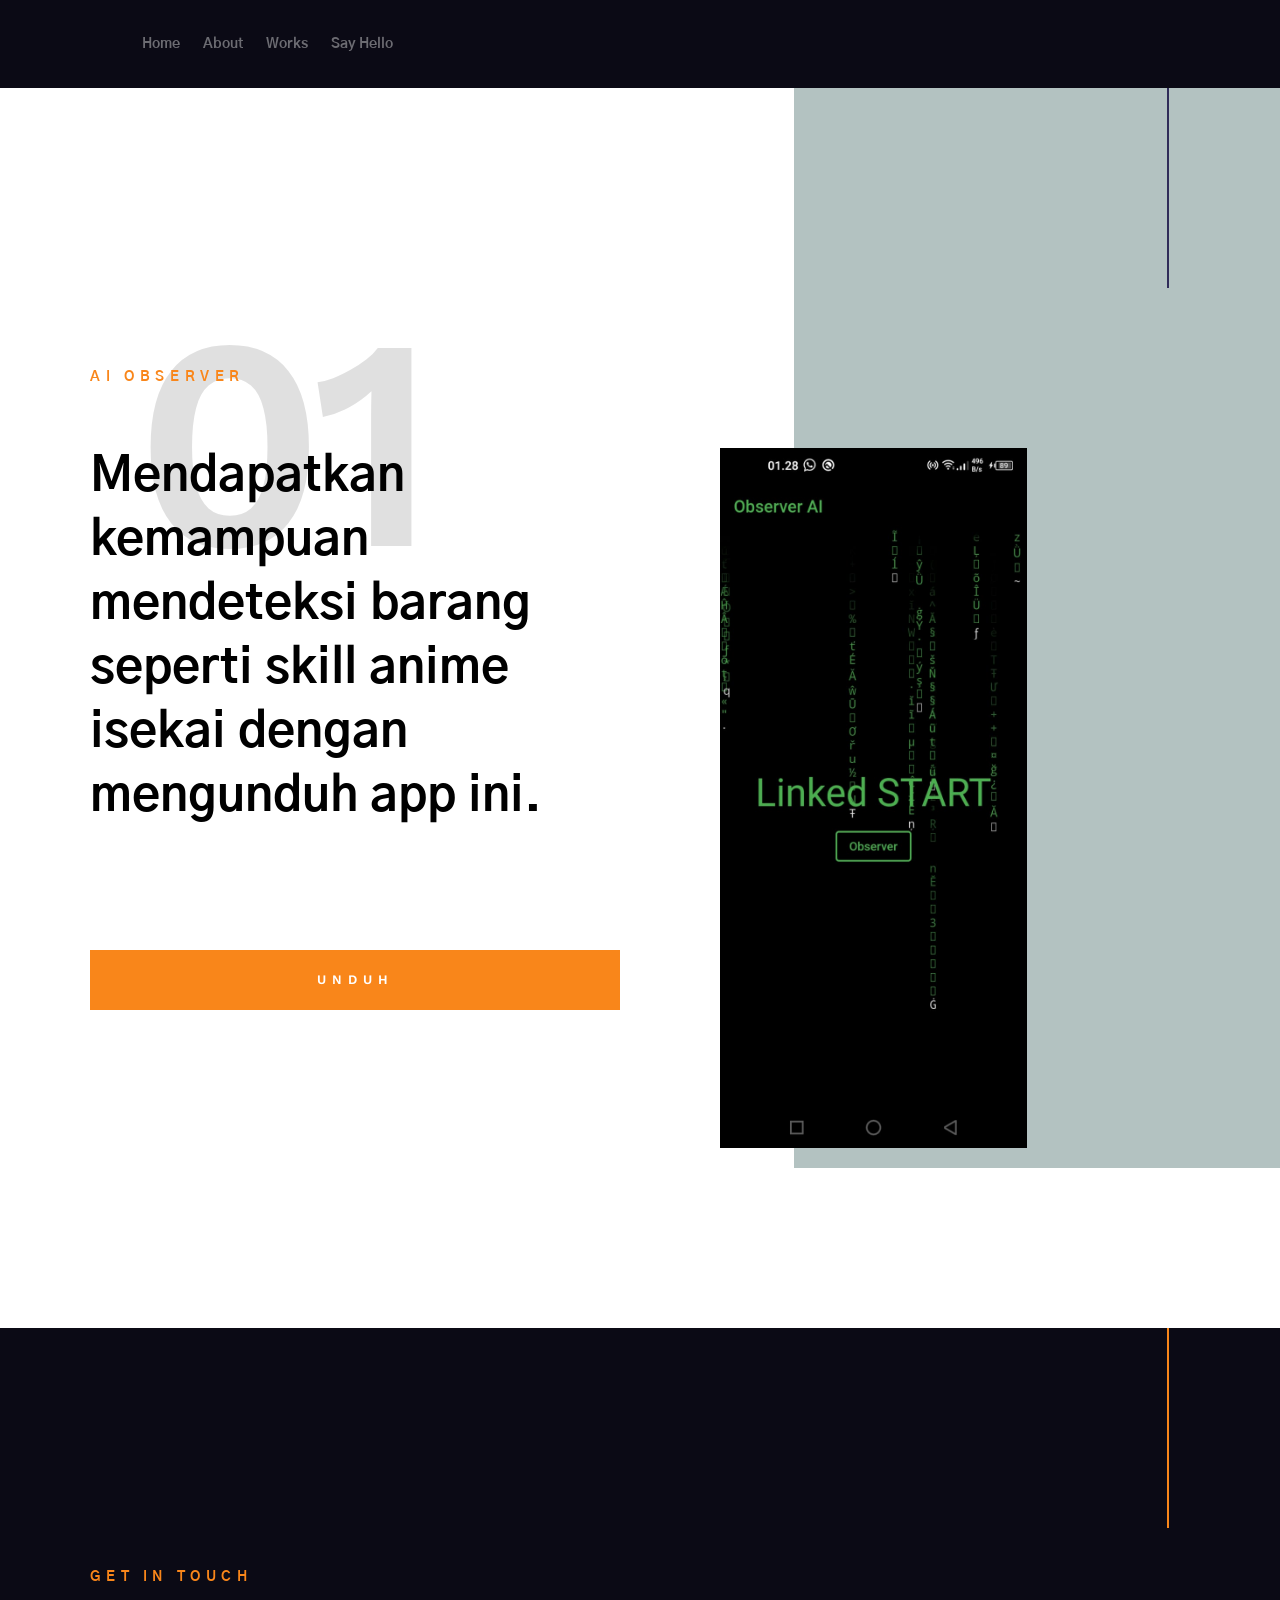
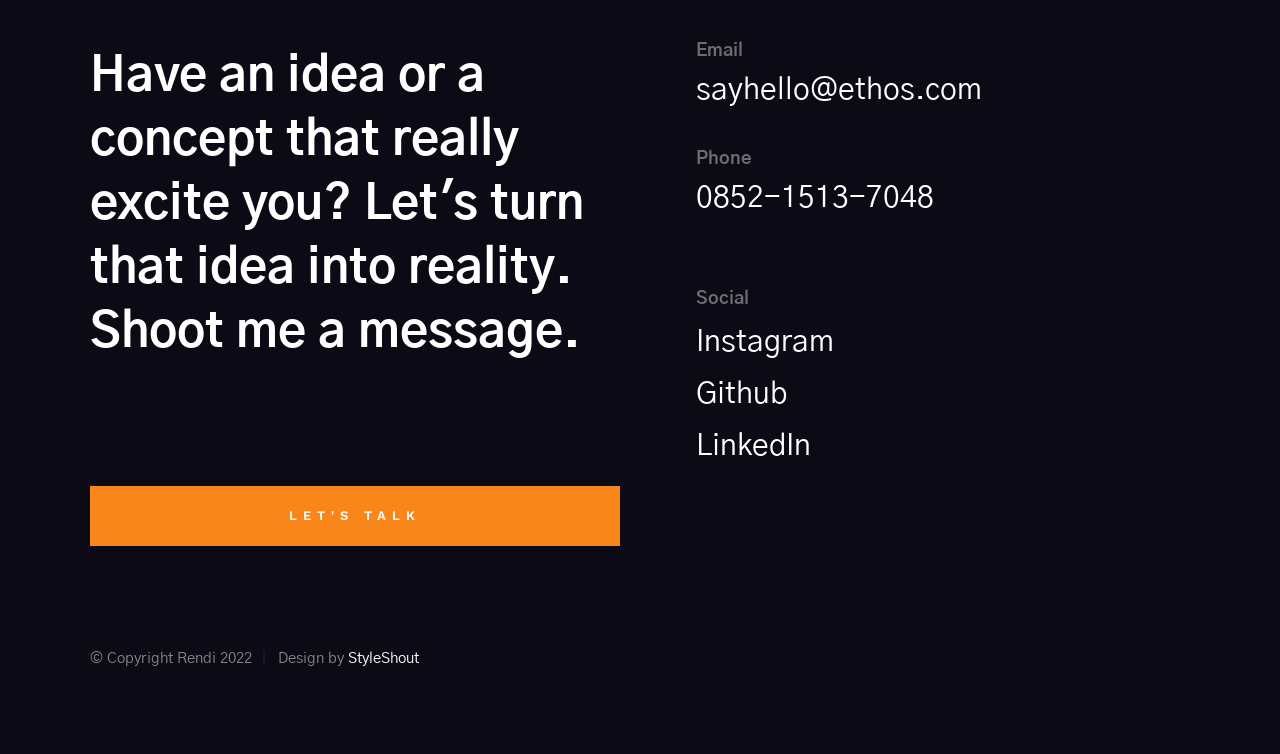
==== ai_apps.html @ f5fa5d3a "add observer AI" ====
<!DOCTYPE html>
<html class="no-js" lang="en">
  <head>
    <!--- basic page needs
    ================================================== -->
    <meta charset="utf-8" />
    <title>Portfolio Rendi</title>
    <meta name="description" content="" />
    <meta name="author" content="" />

    <!-- mobile specific metas
    ================================================== -->
    <meta name="viewport" content="width=device-width, initial-scale=1" />

    <!-- CSS
    ================================================== -->
    <link rel="stylesheet" href="css/base.css" />
    <link rel="stylesheet" href="css/main.css" />
    <link rel="stylesheet" href="css/vendor.css" />

    <!-- script
    ================================================== -->
    <script src="js/modernizr.js"></script>

    <!-- favicons
    ================================================== -->
    <link rel="apple-touch-icon" sizes="180x180" href="apple-touch-icon.png" />
    <link rel="icon" type="image/png" sizes="32x32" href="favicon-32x32.png" />
    <link rel="icon" type="image/png" sizes="16x16" href="favicon-16x16.png" />
    <link rel="manifest" href="site.webmanifest" />
  </head>

  <body id="top">
    <!-- preloader
    ================================================== -->
    <div id="preloader">
      <div id="loader" class="dots-fade">
        <div></div>
        <div></div>
        <div></div>
      </div>
    </div>

    <!-- header
    ================================================== -->
    <header class="sticky" style="opacity: 1; visibility: visible">
      <div class="header-content">
        <nav class="row header-nav-wrap">
          <ul class="header-nav">
            <li>
              <a
                class="smoothscroll"
                href="https://sniren210.github.io/index#hero"
                title="Intro"
                >Home</a
              >
            </li>
            <li>
              <a
                class="smoothscroll"
                href="https://sniren210.github.io/index#about"
                title="About"
                >About</a
              >
            </li>
            <li>
              <a
                class="smoothscroll"
                href="https://sniren210.github.io/index#portfolio"
                title="Works"
                >Works</a
              >
            </li>
            <li>
              <a href="mailto:sniren2002@gmail.com" title="Contact us"
                >Say Hello</a
              >
            </li>
          </ul>
        </nav>
        <!-- end header-nav-wrap -->
      </div>
      <!-- end header-content -->

      <a class="header-menu-toggle" href="#0"><span>Menu</span></a>
    </header>

    <!-- about
    ================================================== -->
    <section id="about" class="s-about target-section">
      <div class="s-about__section s-about__section--profile">
        <div class="right-vert-line"></div>

        <div class="row">
          <div class="column large-6 medium-8 tab-full">
            <div class="section-intro" data-num="01" data-aos="fade-up">
              <h3 class="subhead">AI Observer</h3>
              <h1 class="display-1">
                Mendapatkan kemampuan mendeteksi barang seperti skill anime
                isekai dengan mengunduh app ini.
              </h1>
            </div>

            <div class="profile-pic" data-aos="fade-up" style="display: block">
              <img src="images/portfolio/ai observer.jpg" alt="" />
            </div>

            <div class="footer-email-us">
              <a
                href="https://sniren210.github.io/AI Observer.apk"
                class="btn btn--primary h-full-width"
                >UNDUH</a
              >
            </div>
          </div>
        </div>
      </div>
      <!-- end s-about__section--profile -->
    </section>
    <!-- end s-about -->

    <!-- footer
    ================================================== -->
    <footer class="s-footer h-dark-bg">
      <div class="right-vert-line"></div>

      <div class="row s-footer__main">
        <div class="column large-6">
          <div class="section-intro" data-aos="fade-up">
            <h3 class="subhead">Get In Touch</h3>

            <h1 class="display-1">
              Have an idea or a concept that really excite you? Let's turn that
              idea into reality. Shoot me a message.
            </h1>
          </div>

          <div class="footer-email-us">
            <a
              href="mailto:sniren2002@gmail.com"
              class="btn btn--primary h-full-width"
              >Let's Talk</a
            >
          </div>
        </div>

        <div class="column large-5">
          <div class="footer-contacts">
            <div class="footer-contact-block" data-aos="fade-up">
              <h5 class="footer-contact-block__header">Email</h5>
              <p class="footer-contact-block__content">
                <a href="mailto:sniren2002@gmail.com">sayhello@ethos.com</a>
              </p>
            </div>
            <!-- end footer-contact-block -->
            <div class="footer-contact-block" data-aos="fade-up">
              <h5 class="footer-contact-block__header">Phone</h5>
              <p class="footer-contact-block__content">
                <a href="tel:0852-1513-7048">0852-1513-7048</a>
              </p>
            </div>
            <!-- end footer-contact-block -->
            <br />
            <div class="footer-contact-block" data-aos="fade-up">
              <h5 class="footer-contact-block__header">Social</h5>
              <ul class="footer-contact-block__list">
                <li>
                  <a href="https://www.instagram.com/r3ndks/">Instagram</a>
                </li>
                <li><a href="https://github.com/sniren210">Github</a></li>
                <li>
                  <a
                    href="https://www.linkedin.com/in/rendi-dwi-kurniasandi-9442571b6/"
                    >LinkedIn</a
                  >
                </li>
              </ul>
            </div>
            <!-- end footer-contact-block -->
          </div>
        </div>
      </div>
      <!-- end s-footer__main -->

      <div class="row s-footer__bottom">
        <div class="column large-full ss-copyright">
          <span>© Copyright Rendi 2022</span>
          <span
            >Design by
            <a href="https://www.styleshout.com/">StyleShout</a></span
          >
        </div>
        <!-- end ss-copyright -->

        <div class="ss-go-top">
          <a class="smoothscroll" title="Back to Top" href="#top">
            <svg
              xmlns="http://www.w3.org/2000/svg"
              width="24"
              height="24"
              viewBox="0 0 24 24"
            >
              <path d="M12 0l8 9h-6v15h-4v-15h-6z" />
            </svg>
          </a>
        </div>
        <!-- end ss-go-top -->
      </div>
      <!-- end s-footer__bottom -->
    </footer>
    <!-- end s-footer -->

    <!-- photoswipe background
    ================================================== -->
    <div aria-hidden="true" class="pswp" role="dialog" tabindex="-1">
      <div class="pswp__bg"></div>
      <div class="pswp__scroll-wrap">
        <div class="pswp__container">
          <div class="pswp__item"></div>
          <div class="pswp__item"></div>
          <div class="pswp__item"></div>
        </div>

        <div class="pswp__ui pswp__ui--hidden">
          <div class="pswp__top-bar">
            <div class="pswp__counter"></div>
            <button
              class="pswp__button pswp__button--close"
              title="Close (Esc)"
            ></button>
            <button
              class="pswp__button pswp__button--share"
              title="Share"
            ></button>
            <button
              class="pswp__button pswp__button--fs"
              title="Toggle fullscreen"
            ></button>
            <button
              class="pswp__button pswp__button--zoom"
              title="Zoom in/out"
            ></button>
            <div class="pswp__preloader">
              <div class="pswp__preloader__icn">
                <div class="pswp__preloader__cut">
                  <div class="pswp__preloader__donut"></div>
                </div>
              </div>
            </div>
          </div>
          <div
            class="pswp__share-modal pswp__share-modal--hidden pswp__single-tap"
          >
            <div class="pswp__share-tooltip"></div>
          </div>
          <button
            class="pswp__button pswp__button--arrow--left"
            title="Previous (arrow left)"
          ></button>
          <button
            class="pswp__button pswp__button--arrow--right"
            title="Next (arrow right)"
          ></button>
          <div class="pswp__caption">
            <div class="pswp__caption__center"></div>
          </div>
        </div>
      </div>
    </div>
    <!-- end photoSwipe background -->

    <!-- Java Script
    ================================================== -->
    <script src="js/jquery-3.2.1.min.js"></script>
    <script src="js/plugins.js"></script>
    <script src="js/main.js"></script>
  </body>
</html>
---- css/base.css ----
/* =================================================================== 
 *  Ethos Base Stylesheet
 *  Ver. 1.0.0
 *  11-05-2019
 *  ------------------------------------------------------------------
 *
 *  TOC:
 *	# imports
 *	# normalize
 *	# basic/base setup styles
 *	# grid v2.1.2
 *	# block grids
 *	# MISC
 *
 * =================================================================== */



/* ===================================================================
 * # imports 
 *
 * ------------------------------------------------------------------- */
@import url("https://fonts.googleapis.com/css?family=Gothic+A1:300,300i,400,400i,500,500i,600,600i,700,700i|Martel:300,300i,400,400i,700,700i,900,900i|Work+Sans:600,700&display=swap");



/* ==========================================================================
 * # normalize
 * normalize.css v8.0.1 | MIT License |
 * github.com/necolas/normalize.css
 *
 * -------------------------------------------------------------------------- */

/* ------------------------------------------------------------------- 
 * ## document
 * ------------------------------------------------------------------- */

/* 1. Correct the line height in all browsers.
 * 2. Prevent adjustments of font size after orientation changes in iOS.*/
html {
	line-height: 1.15;  /* 1 */
	-webkit-text-size-adjust: 100%;  /* 2 */
}

/* ------------------------------------------------------------------- 
 * ## sections
 * ------------------------------------------------------------------- */

/* Remove the margin in all browsers. */
body {
	margin: 0;
}

/* Render the `main` element consistently in IE. */
main {
	display: block;
}

/* Correct the font size and margin on `h1` elements within `section` and
 * `article` contexts in Chrome, Firefox, and Safari. */
h1 {
	font-size: 2em;
	margin: 0.67em 0;
}

/* ------------------------------------------------------------------- 
 * ## grouping
 * ------------------------------------------------------------------- */

/* 1. Add the correct box sizing in Firefox.
 * 2. Show the overflow in Edge and IE. */
hr {
	-webkit-box-sizing: content-box;
	box-sizing: content-box;  /* 1 */
	height: 0;  /* 1 */
	overflow: visible;  /* 2 */
}

/* 1. Correct the inheritance and scaling of font size in all browsers.
 * 2. Correct the odd `em` font sizing in all browsers. */
pre {
	font-family: monospace, monospace;  /* 1 */
	font-size: 1em;  /* 2 */
}

/* ------------------------------------------------------------------- 
 * ## text-level semantics
 * ------------------------------------------------------------------- */

/* Remove the gray background on active links in IE 10. */
a {
	background-color: transparent;
}

/* 1. Remove the bottom border in Chrome 57-
 * 2. Add the correct text decoration in Chrome, Edge, IE, Opera, and Safari. */
abbr[title] {
	border-bottom: none;  /* 1 */
	text-decoration: underline;  /* 2 */
	-webkit-text-decoration: underline dotted;
	text-decoration: underline dotted;  /* 2 */
}

/* Add the correct font weight in Chrome, Edge, and Safari. */
b,
strong {
	font-weight: bolder;
}

/* 1. Correct the inheritance and scaling of font size in all browsers.
 * 2. Correct the odd `em` font sizing in all browsers. */
code,
kbd,
samp {
	font-family: monospace, monospace;  /* 1 */
	font-size: 1em;  /* 2 */
}

/* Add the correct font size in all browsers. */
small {
	font-size: 80%;
}

/* Prevent `sub` and `sup` elements from affecting the line height in
 * all browsers. */
sub,
sup {
	font-size: 75%;
	line-height: 0;
	position: relative;
	vertical-align: baseline;
}

sub {
	bottom: -0.25em;
}

sup {
	top: -0.5em;
}

/* ------------------------------------------------------------------- 
 * ## embedded content
 * ------------------------------------------------------------------- */

/* Remove the border on images inside links in IE 10. */
img {
	border-style: none;
}

/* ------------------------------------------------------------------- 
 * ## forms
 * ------------------------------------------------------------------- */

/* 1. Change the font styles in all browsers.
 * 2. Remove the margin in Firefox and Safari. */
button,
input,
optgroup,
select,
textarea {
	font-family: inherit;  /* 1 */
	font-size: 100%;  /* 1 */
	line-height: 1.15;  /* 1 */
	margin: 0;  /* 2 */
}

/* Show the overflow in IE.
 * 1. Show the overflow in Edge. */
button,
input {

	/* 1 */
	overflow: visible;
}

/* Remove the inheritance of text transform in Edge, Firefox, and IE.
 * 1. Remove the inheritance of text transform in Firefox. */
button,
select {

	/* 1 */
	text-transform: none;
}

/* Correct the inability to style clickable types in iOS and Safari. */
button,
[type="button"],
[type="reset"],
[type="submit"] {
	-webkit-appearance: button;
}

/* Remove the inner border and padding in Firefox. */
button::-moz-focus-inner,
[type="button"]::-moz-focus-inner,
[type="reset"]::-moz-focus-inner,
[type="submit"]::-moz-focus-inner {
	border-style: none;
	padding: 0;
}

/* Restore the focus styles unset by the previous rule. */
button:-moz-focusring,
[type="button"]:-moz-focusring,
[type="reset"]:-moz-focusring,
[type="submit"]:-moz-focusring {
	outline: 1px dotted ButtonText;
}

/* Correct the padding in Firefox. */
fieldset {
	padding: 0.35em 0.75em 0.625em;
}

/* 1. Correct the text wrapping in Edge and IE.
 * 2. Correct the color inheritance from `fieldset` elements in IE.
 * 3. Remove the padding so developers are not caught out when they zero out
 *    `fieldset` elements in all browsers. */
legend {
	-webkit-box-sizing: border-box;
	box-sizing: border-box;  /* 1 */
	color: inherit;  /* 2 */
	display: table;  /* 1 */
	max-width: 100%;  /* 1 */
	padding: 0;  /* 3 */
	white-space: normal;  /* 1 */
}

/* Add the correct vertical alignment in Chrome, Firefox, and Opera. */
progress {
	vertical-align: baseline;
}

/* Remove the default vertical scrollbar in IE 10+. */
textarea {
	overflow: auto;
}

/* 1. Add the correct box sizing in IE 10.
 * 2. Remove the padding in IE 10. */
[type="checkbox"],
[type="radio"] {
	-webkit-box-sizing: border-box;
	box-sizing: border-box;  /* 1 */
	padding: 0;  /* 2 */
}

/* Correct the cursor style of increment and decrement buttons in Chrome. */
[type="number"]::-webkit-inner-spin-button,
[type="number"]::-webkit-outer-spin-button {
	height: auto;
}

/* 1. Correct the odd appearance in Chrome and Safari.
 * 2. Correct the outline style in Safari. */
[type="search"] {
	-webkit-appearance: textfield;  /* 1 */
	outline-offset: -2px;  /* 2 */
}

/* Remove the inner padding in Chrome and Safari on macOS. */
[type="search"]::-webkit-search-decoration {
	-webkit-appearance: none;
}

/* 1. Correct the inability to style clickable types in iOS and Safari.
 * 2. Change font properties to `inherit` in Safari. */
::-webkit-file-upload-button {
	-webkit-appearance: button;  /* 1 */
	font: inherit;  /* 2 */
}

/* ------------------------------------------------------------------- 
 * ## interactive
 * ------------------------------------------------------------------- */

/* Add the correct display in Edge, IE 10+, and Firefox. */
details {
	display: block;
}

/* Add the correct display in all browsers. */
summary {
	display: list-item;
}

/* ------------------------------------------------------------------- 
 * ## misc
 * ------------------------------------------------------------------- */

/* Add the correct display in IE 10+. */
template {
	display: none;
}

/* Add the correct display in IE 10. */
[hidden] {
	display: none;
}



/* ===================================================================
 * # basic/base setup styles
 *
 * ------------------------------------------------------------------- */
html {
	font-size: 62.5%;
	-webkit-box-sizing: border-box;
	box-sizing: border-box;
}

*,
*::before,
*::after {
	-webkit-box-sizing: inherit;
	box-sizing: inherit;
}

body {
	font-weight: normal;
	line-height: 1;
	word-wrap: break-word;
	-moz-font-smoothing: grayscale;
	-moz-osx-font-smoothing: grayscale;
	-webkit-font-smoothing: antialiased;
	-webkit-overflow-scrolling: touch;
	-webkit-text-size-adjust: none;
}

/* ------------------------------------------------------------------- 
 * ## Media
 * ------------------------------------------------------------------- */
svg,
img,
video
embed,
iframe,
object {
	max-width: 100%;
	height: auto;
}

/* ------------------------------------------------------------------- 
 * ## Typography resets 
 * ------------------------------------------------------------------- */
div, dl, dt, dd, ul, ol, li, h1, h2, h3, h4, h5, h6, pre, form, p, blockquote, th, td {
	margin: 0;
	padding: 0;
}

p {
	font-size: inherit;
	text-rendering: optimizeLegibility;
}

em,
i {
	font-style: italic;
	line-height: inherit;
}

strong,
b {
	font-weight: bold;
	line-height: inherit;
}

small {
	font-size: 60%;
	line-height: inherit;
}

ol,
ul {
	list-style: none;
}

li {
	display: block;
}

/* ------------------------------------------------------------------- 
 * ## links
 * ------------------------------------------------------------------- */
a {
	text-decoration: none;
	line-height: inherit;
}

a img {
	border: none;
}

/* ------------------------------------------------------------------- 
 * ## inputs
 * ------------------------------------------------------------------- */
fieldset {
	margin: 0;
	padding: 0;
}

input[type="email"],
input[type="number"],
input[type="search"],
input[type="text"],
input[type="tel"],
input[type="url"],
input[type="password"],
textarea {
	-webkit-appearance: none;
	-moz-appearance: none;
	appearance: none;
}



/* ===================================================================
 * # grid v2.1.2
 *
 *   -----------------------------------------------------------------
 * - Grid breakpoints are based on MAXIMUM WIDTH media queries, 
 *   meaning they apply to that one breakpoint and ALL THOSE BELOW IT.
 * - Grid columns without a specified width will automatically layout 
 *   as equal width columns.
 * ------------------------------------------------------------------- */

/* rows
 * ------------------------------------- */
.row {
	width: 89%;
	max-width: 1200px;
	margin: 0 auto;
	display: -ms-flexbox;
	display: -webkit-box;
	display: flex;
	-ms-flex-flow: row wrap;
	-webkit-box-orient: horizontal;
	-webkit-box-direction: normal;
	flex-flow: row wrap;
}

.row .row {
	width: auto;
	max-width: none;
	margin-left: -20px;
	margin-right: -20px;
}

/* columns
 * -------------------------------------- */
.column {
	-ms-flex: 1 1 0%;
	-webkit-box-flex: 1;
	flex: 1 1 0%;
	padding: 0 20px;
}

.collapse > .column,
.column.collapse {
	padding: 0;
}

/* flex row containers utility classes
 * ----------------------------------------- */
.row.row-wrap {
	-ms-flex-wrap: wrap;
	flex-wrap: wrap;
}

.row.row-nowrap {
	-ms-flex-wrap: none;
	flex-wrap: nowrap;
}

.row.row-y-top {
	-ms-flex-align: start;
	-webkit-box-align: start;
	align-items: flex-start;
}

.row.row-y-bottom {
	-ms-flex-align: end;
	-webkit-box-align: end;
	align-items: flex-end;
}

.row.row-y-center {
	-ms-flex-align: center;
	-webkit-box-align: center;
	align-items: center;
}

.row.row-stretch {
	-ms-flex-align: stretch;
	-webkit-box-align: stretch;
	align-items: stretch;
}

.row.row-baseline {
	-ms-flex-align: baseline;
	-webkit-box-align: baseline;
	align-items: baseline;
}

.row.row-x-left {
	-ms-flex-pack: start;
	-webkit-box-pack: start;
	justify-content: flex-start;
}

.row.row-x-right {
	-ms-flex-pack: end;
	-webkit-box-pack: end;
	justify-content: flex-end;
}

.row.row-x-center {
	-ms-flex-pack: center;
	-webkit-box-pack: center;
	justify-content: center;
}

/* flex item utility alignment classes
 * ----------------------------------------- */
.align-center {
	margin: auto;
	-webkit-align-self: center;
	-ms-flex-item-align: center;
	-ms-grid-row-align: center;
	align-self: center;
}

.align-left {
	margin-right: auto;
	-webkit-align-self: center;
	-ms-flex-item-align: center;
	-ms-grid-row-align: center;
	align-self: center;
}

.align-right {
	margin-left: auto;
	-webkit-align-self: center;
	-ms-flex-item-align: center;
	-ms-grid-row-align: center;
	align-self: center;
}

.align-x-center {
	margin-right: auto;
	margin-left: auto;
}

.align-x-left {
	margin-right: auto;
}

.align-x-right {
	margin-left: auto;
}

.align-y-center {
	-webkit-align-self: center;
	-ms-flex-item-align: center;
	-ms-grid-row-align: center;
	align-self: center;
}

.align-y-top {
	-webkit-align-self: flex-start;
	-ms-flex-item-align: start;
	align-self: flex-start;
}

.align-y-bottom {
	-webkit-align-self: flex-end;
	-ms-flex-item-align: end;
	align-self: flex-end;
}

/* large screen column widths 
 * -------------------------------------- */
.large-1 {
	-ms-flex: 0 0 8.33333%;
	-webkit-box-flex: 0;
	flex: 0 0 8.33333%;
	max-width: 8.33333%;
}

.large-2 {
	-ms-flex: 0 0 16.66667%;
	-webkit-box-flex: 0;
	flex: 0 0 16.66667%;
	max-width: 16.66667%;
}

.large-3 {
	-ms-flex: 0 0 25%;
	-webkit-box-flex: 0;
	flex: 0 0 25%;
	max-width: 25%;
}

.large-4 {
	-ms-flex: 0 0 33.33333%;
	-webkit-box-flex: 0;
	flex: 0 0 33.33333%;
	max-width: 33.33333%;
}

.large-5 {
	-ms-flex: 0 0 41.66667%;
	-webkit-box-flex: 0;
	flex: 0 0 41.66667%;
	max-width: 41.66667%;
}

.large-6,
.large-half {
	-ms-flex: 0 0 50%;
	-webkit-box-flex: 0;
	flex: 0 0 50%;
	max-width: 50%;
}

.large-7 {
	-ms-flex: 0 0 58.33333%;
	-webkit-box-flex: 0;
	flex: 0 0 58.33333%;
	max-width: 58.33333%;
}

.large-8 {
	-ms-flex: 0 0 66.66667%;
	-webkit-box-flex: 0;
	flex: 0 0 66.66667%;
	max-width: 66.66667%;
}

.large-9 {
	-ms-flex: 0 0 75%;
	-webkit-box-flex: 0;
	flex: 0 0 75%;
	max-width: 75%;
}

.large-10 {
	-ms-flex: 0 0 83.33333%;
	-webkit-box-flex: 0;
	flex: 0 0 83.33333%;
	max-width: 83.33333%;
}

.large-11 {
	-ms-flex: 0 0 91.66667%;
	-webkit-box-flex: 0;
	flex: 0 0 91.66667%;
	max-width: 91.66667%;
}

.large-12,
.large-full {
	-ms-flex: 0 0 100%;
	-webkit-box-flex: 0;
	flex: 0 0 100%;
	max-width: 100%;
}

/* ------------------------------------------------------------------- 
 * ## medium screen devices
 * ------------------------------------------------------------------- */
@media screen and (max-width:1200px) {
	.row .row {
		margin-left: -16px;
		margin-right: -16px;
	}

	.column {
		padding: 0 16px;
	}

	.medium-1 {
		-ms-flex: 0 0 8.33333%;
		-webkit-box-flex: 0;
		flex: 0 0 8.33333%;
		max-width: 8.33333%;
	}

	.medium-2 {
		-ms-flex: 0 0 16.66667%;
		-webkit-box-flex: 0;
		flex: 0 0 16.66667%;
		max-width: 16.66667%;
	}

	.medium-3 {
		-ms-flex: 0 0 25%;
		-webkit-box-flex: 0;
		flex: 0 0 25%;
		max-width: 25%;
	}

	.medium-4 {
		-ms-flex: 0 0 33.33333%;
		-webkit-box-flex: 0;
		flex: 0 0 33.33333%;
		max-width: 33.33333%;
	}

	.medium-5 {
		-ms-flex: 0 0 41.66667%;
		-webkit-box-flex: 0;
		flex: 0 0 41.66667%;
		max-width: 41.66667%;
	}

	.medium-6,
	.medium-half {
		-ms-flex: 0 0 50%;
		-webkit-box-flex: 0;
		flex: 0 0 50%;
		max-width: 50%;
	}

	.medium-7 {
		-ms-flex: 0 0 58.33333%;
		-webkit-box-flex: 0;
		flex: 0 0 58.33333%;
		max-width: 58.33333%;
	}

	.medium-8 {
		-ms-flex: 0 0 66.66667%;
		-webkit-box-flex: 0;
		flex: 0 0 66.66667%;
		max-width: 66.66667%;
	}

	.medium-9 {
		-ms-flex: 0 0 75%;
		-webkit-box-flex: 0;
		flex: 0 0 75%;
		max-width: 75%;
	}

	.medium-10 {
		-ms-flex: 0 0 83.33333%;
		-webkit-box-flex: 0;
		flex: 0 0 83.33333%;
		max-width: 83.33333%;
	}

	.medium-11 {
		-ms-flex: 0 0 91.66667%;
		-webkit-box-flex: 0;
		flex: 0 0 91.66667%;
		max-width: 91.66667%;
	}

	.medium-12,
	.medium-full {
		-ms-flex: 0 0 100%;
		-webkit-box-flex: 0;
		flex: 0 0 100%;
		max-width: 100%;
	}

}

/* ------------------------------------------------------------------- 
 * ## tablets
 * ------------------------------------------------------------------- */
@media screen and (max-width:800px) {
	.tab-1 {
		-ms-flex: 0 0 8.33333%;
		-webkit-box-flex: 0;
		flex: 0 0 8.33333%;
		max-width: 8.33333%;
	}

	.tab-2 {
		-ms-flex: 0 0 16.66667%;
		-webkit-box-flex: 0;
		flex: 0 0 16.66667%;
		max-width: 16.66667%;
	}

	.tab-3 {
		-ms-flex: 0 0 25%;
		-webkit-box-flex: 0;
		flex: 0 0 25%;
		max-width: 25%;
	}

	.tab-4 {
		-ms-flex: 0 0 33.33333%;
		-webkit-box-flex: 0;
		flex: 0 0 33.33333%;
		max-width: 33.33333%;
	}

	.tab-5 {
		-ms-flex: 0 0 41.66667%;
		-webkit-box-flex: 0;
		flex: 0 0 41.66667%;
		max-width: 41.66667%;
	}

	.tab-6,
	.tab-half {
		-ms-flex: 0 0 50%;
		-webkit-box-flex: 0;
		flex: 0 0 50%;
		max-width: 50%;
	}

	.tab-7 {
		-ms-flex: 0 0 58.33333%;
		-webkit-box-flex: 0;
		flex: 0 0 58.33333%;
		max-width: 58.33333%;
	}

	.tab-8 {
		-ms-flex: 0 0 66.66667%;
		-webkit-box-flex: 0;
		flex: 0 0 66.66667%;
		max-width: 66.66667%;
	}

	.tab-9 {
		-ms-flex: 0 0 75%;
		-webkit-box-flex: 0;
		flex: 0 0 75%;
		max-width: 75%;
	}

	.tab-10 {
		-ms-flex: 0 0 83.33333%;
		-webkit-box-flex: 0;
		flex: 0 0 83.33333%;
		max-width: 83.33333%;
	}

	.tab-11 {
		-ms-flex: 0 0 91.66667%;
		-webkit-box-flex: 0;
		flex: 0 0 91.66667%;
		max-width: 91.66667%;
	}

	.tab-12,
	.tab-full {
		-ms-flex: 0 0 100%;
		-webkit-box-flex: 0;
		flex: 0 0 100%;
		max-width: 100%;
	}

	.hide-on-tablet {
		display: none;
	}

}

/* ------------------------------------------------------------------- 
 * ## mobile devices 
 * ------------------------------------------------------------------- */
@media screen and (max-width:600px) {
	.row {
		width: 100%;
		padding-left: 24px;
		padding-right: 24px;
	}

	.row .row {
		margin-left: -10px;
		margin-right: -10px;
		padding-left: 0;
		padding-right: 0;
	}

	.column {
		padding: 0 10px;
	}

	.mob-1 {
		-ms-flex: 0 0 8.33333%;
		-webkit-box-flex: 0;
		flex: 0 0 8.33333%;
		max-width: 8.33333%;
	}

	.mob-2 {
		-ms-flex: 0 0 16.66667%;
		-webkit-box-flex: 0;
		flex: 0 0 16.66667%;
		max-width: 16.66667%;
	}

	.mob-3 {
		-ms-flex: 0 0 25%;
		-webkit-box-flex: 0;
		flex: 0 0 25%;
		max-width: 25%;
	}

	.mob-4 {
		-ms-flex: 0 0 33.33333%;
		-webkit-box-flex: 0;
		flex: 0 0 33.33333%;
		max-width: 33.33333%;
	}

	.mob-5 {
		-ms-flex: 0 0 41.66667%;
		-webkit-box-flex: 0;
		flex: 0 0 41.66667%;
		max-width: 41.66667%;
	}

	.mob-6,
	.mob-half {
		-ms-flex: 0 0 50%;
		-webkit-box-flex: 0;
		flex: 0 0 50%;
		max-width: 50%;
	}

	.mob-7 {
		-ms-flex: 0 0 58.33333%;
		-webkit-box-flex: 0;
		flex: 0 0 58.33333%;
		max-width: 58.33333%;
	}

	.mob-8 {
		-ms-flex: 0 0 66.66667%;
		-webkit-box-flex: 0;
		flex: 0 0 66.66667%;
		max-width: 66.66667%;
	}

	.mob-9 {
		-ms-flex: 0 0 75%;
		-webkit-box-flex: 0;
		flex: 0 0 75%;
		max-width: 75%;
	}

	.mob-10 {
		-ms-flex: 0 0 83.33333%;
		-webkit-box-flex: 0;
		flex: 0 0 83.33333%;
		max-width: 83.33333%;
	}

	.mob-11 {
		-ms-flex: 0 0 91.66667%;
		-webkit-box-flex: 0;
		flex: 0 0 91.66667%;
		max-width: 91.66667%;
	}

	.mob-12,
	.mob-full {
		-ms-flex: 0 0 100%;
		-webkit-box-flex: 0;
		flex: 0 0 100%;
		max-width: 100%;
	}

	.hide-on-mobile {
		display: none;
	}

}

/* ------------------------------------------------------------------- 
 * ## small mobile devices <= 400px
 * ------------------------------------------------------------------- */
@media screen and (max-width:400px) {
	.row {
		padding-left: 22px;
		padding-right: 22px;
	}

	.row .row {
		margin-left: 0;
		margin-right: 0;
	}

	.column {
		-ms-flex: 0 0 100%;
		-webkit-box-flex: 0;
		flex: 0 0 100%;
		max-width: 100%;
		width: 100%;
		margin-left: 0;
		margin-right: 0;
		padding: 0;
	}

}



/* ===================================================================
 * # block grids
 *
 * -------------------------------------------------------------------
 * Equally-sized columns define at parent/row level.
 * ------------------------------------------------------------------- */
.block-large-1-8 > .column {
	-ms-flex: 0 0 12.5%;
	-webkit-box-flex: 0;
	flex: 0 0 12.5%;
	max-width: 12.5%;
}

.block-large-1-6 > .column {
	-ms-flex: 0 0 16.66667%;
	-webkit-box-flex: 0;
	flex: 0 0 16.66667%;
	max-width: 16.66667%;
}

.block-large-1-5 > .column {
	-ms-flex: 0 0 20%;
	-webkit-box-flex: 0;
	flex: 0 0 20%;
	max-width: 20%;
}

.block-large-1-4 > .column {
	-ms-flex: 0 0 25%;
	-webkit-box-flex: 0;
	flex: 0 0 25%;
	max-width: 25%;
}

.block-large-1-3 > .column {
	-ms-flex: 0 0 33.33333%;
	-webkit-box-flex: 0;
	flex: 0 0 33.33333%;
	max-width: 33.33333%;
}

.block-large-1-2 > .column {
	-ms-flex: 0 0 50%;
	-webkit-box-flex: 0;
	flex: 0 0 50%;
	max-width: 50%;
}

.block-large-full > .column {
	-ms-flex: 0 0 100%;
	-webkit-box-flex: 0;
	flex: 0 0 100%;
	max-width: 100%;
}

/* ------------------------------------------------------------------- 
 * ## block grids - medium screen devices
 * ------------------------------------------------------------------- */
@media screen and (max-width:1200px) {
	.block-medium-1-8 > .column {
		-ms-flex: 0 0 12.5%;
		-webkit-box-flex: 0;
		flex: 0 0 12.5%;
		max-width: 12.5%;
	}

	.block-medium-1-6 > .column {
		-ms-flex: 0 0 16.66667%;
		-webkit-box-flex: 0;
		flex: 0 0 16.66667%;
		max-width: 16.66667%;
	}

	.block-medium-1-5 > .column {
		-ms-flex: 0 0 20%;
		-webkit-box-flex: 0;
		flex: 0 0 20%;
		max-width: 20%;
	}

	.block-medium-1-4 > .column {
		-ms-flex: 0 0 25%;
		-webkit-box-flex: 0;
		flex: 0 0 25%;
		max-width: 25%;
	}

	.block-medium-1-3 > .column {
		-ms-flex: 0 0 33.33333%;
		-webkit-box-flex: 0;
		flex: 0 0 33.33333%;
		max-width: 33.33333%;
	}

	.block-medium-1-2 > .column {
		-ms-flex: 0 0 50%;
		-webkit-box-flex: 0;
		flex: 0 0 50%;
		max-width: 50%;
	}

	.block-medium-full > .column {
		-ms-flex: 0 0 100%;
		-webkit-box-flex: 0;
		flex: 0 0 100%;
		max-width: 100%;
	}

}

/* ------------------------------------------------------------------- 
 * ## block grids - tablets
 * ------------------------------------------------------------------- */
@media screen and (max-width:800px) {
	.block-tab-1-8 > .column {
		-ms-flex: 0 0 12.5%;
		-webkit-box-flex: 0;
		flex: 0 0 12.5%;
		max-width: 12.5%;
	}

	.block-tab-1-6 > .column {
		-ms-flex: 0 0 16.66667%;
		-webkit-box-flex: 0;
		flex: 0 0 16.66667%;
		max-width: 16.66667%;
	}

	.block-tab-1-5 > .column {
		-ms-flex: 0 0 20%;
		-webkit-box-flex: 0;
		flex: 0 0 20%;
		max-width: 20%;
	}

	.block-tab-1-4 > .column {
		-ms-flex: 0 0 25%;
		-webkit-box-flex: 0;
		flex: 0 0 25%;
		max-width: 25%;
	}

	.block-tab-1-3 > .column {
		-ms-flex: 0 0 33.33333%;
		-webkit-box-flex: 0;
		flex: 0 0 33.33333%;
		max-width: 33.33333%;
	}

	.block-tab-1-2 > .column {
		-ms-flex: 0 0 50%;
		-webkit-box-flex: 0;
		flex: 0 0 50%;
		max-width: 50%;
	}

	.block-tab-full > .column {
		-ms-flex: 0 0 100%;
		-webkit-box-flex: 0;
		flex: 0 0 100%;
		max-width: 100%;
	}

}

/* ------------------------------------------------------------------- 
 * ## block grids - mobile devices
 * ------------------------------------------------------------------- */
@media screen and (max-width:600px) {
	.block-mob-1-8 > .column {
		-ms-flex: 0 0 12.5%;
		-webkit-box-flex: 0;
		flex: 0 0 12.5%;
		max-width: 12.5%;
	}

	.block-mob-1-6 > .column {
		-ms-flex: 0 0 16.66667%;
		-webkit-box-flex: 0;
		flex: 0 0 16.66667%;
		max-width: 16.66667%;
	}

	.block-mob-1-5 > .column {
		-ms-flex: 0 0 20%;
		-webkit-box-flex: 0;
		flex: 0 0 20%;
		max-width: 20%;
	}

	.block-mob-1-4 > .column {
		-ms-flex: 0 0 25%;
		-webkit-box-flex: 0;
		flex: 0 0 25%;
		max-width: 25%;
	}

	.block-mob-1-3 > .column {
		-ms-flex: 0 0 33.33333%;
		-webkit-box-flex: 0;
		flex: 0 0 33.33333%;
		max-width: 33.33333%;
	}

	.block-mob-1-2 > .column {
		-ms-flex: 0 0 50%;
		-webkit-box-flex: 0;
		flex: 0 0 50%;
		max-width: 50%;
	}

	.block-mob-full > .column {
		-ms-flex: 0 0 100%;
		-webkit-box-flex: 0;
		flex: 0 0 100%;
		max-width: 100%;
	}

}

/* ------------------------------------------------------------------- 
 * ## block grids - small mobile devices <= 400px
 * ------------------------------------------------------------------- */
@media screen and (max-width:400px) {
	.stack > .column {
		-ms-flex: 0 0 100%;
		-webkit-box-flex: 0;
		flex: 0 0 100%;
		max-width: 100%;
		width: 100%;
		margin-left: 0;
		margin-right: 0;
		padding: 0;
	}

}



/* ===================================================================
 * # MISC
 *
 * ------------------------------------------------------------------- */
.h-group:after {
	content: "";
	display: table;
	clear: both;
}

/* misc helper classes
 * -------------------------------------- */
.is-hidden {
	display: none;
}

.is-invisible {
	visibility: hidden;
}

.h-antialiased {
	-webkit-font-smoothing: antialiased;
	-moz-osx-font-smoothing: grayscale;
}

.h-overflow-hidden {
	overflow: hidden;
}

.h-remove-bottom {
	margin-bottom: 0;
}

.h-add-half-bottom {
	margin-bottom: 1.6rem !important;
}

.h-add-bottom {
	margin-bottom: 3.2rem !important;
}

.h-no-border {
	border: none;
}

.h-full-width {
	width: 100%;
}

.h-text-center {
	text-align: center;
}

.h-text-left {
	text-align: left;
}

.h-text-right {
	text-align: right;
}

.h-pull-left {
	float: left;
}

.h-pull-right {
	float: right;
}
---- css/main.css ----
/* =================================================================== 
 *  Ethos Main Stylesheet
 *  Template Ver. 1.0.0
 *  11-05-2019
 *  ------------------------------------------------------------------
 *
 *  TOC:
 *  # custom block grid STACK breakpoints
 *  # base style overrides
 *    ## links
 *  # typography & general theme styles
 *    ## Lists
 *    ## responsive video container
 *    ## floated image 
 *    ## tables
 *    ## Spacing
 *  # preloader
 *  # forms
 *    ## Style Placeholder Text
 *    ## Change Autocomplete styles in Chrome
 *  # buttons
 *  # additional components
 *    ## additional typo styles 
 *    ## skillbars
 *    ## alert box 
 *  # Common and Reusable Styles
 *  # site header
 *    ## header logo
 *    ## main navigation
 *    ## mobile menu toggle
 *    ## download resume button
 *  # hero
 *    ## hero social
 *    ## hero scroll
 *    ## animate intro content
 *    ## animations
 *  # about section
 *    ## career position
 *  # services section
 *    ## services list
 *  # portfolio
 *    ## portfolio list
 *  # testimonials
 *  # CTA
 *  # footer
 *    ## contact block
 *    ## copyright
 *    ## go top
 *
 * =================================================================== */




/* ===================================================================
 * # custom block grid STACK breakpoints
 *
 * ------------------------------------------------------------------- */
@media screen and (max-width:1000px) {
  .block-1000-full > .column {
    -ms-flex: 0 0 100%;
    -webkit-box-flex: 0;
    flex: 0 0 100%;
    max-width: 100%;
  }

}

@media screen and (max-width:900px) {
  .block-900-full > .column {
    -ms-flex: 0 0 100%;
    -webkit-box-flex: 0;
    flex: 0 0 100%;
    max-width: 100%;
  }

}



/* ===================================================================
 * # base style overrides
 *
 * ------------------------------------------------------------------- */
html {
  font-size: 10px;
}

@media screen and (max-width:400px) {
  html {
    font-size: 9.444444444444444px;
  }

}

html,
body {
  height: 100%;
}

body {
  background: #0b0a15;
  font-family: "Martel", serif;
  font-size: 1.8rem;
  font-style: normal;
  font-weight: normal;
  line-height: 1.778;
  color: #000000;
  margin: 0;
  padding: 0;
  position: relative;
}

/* ------------------------------------------------------------------- 
 * ## links
 * ------------------------------------------------------------------- */
a {
  color: #f9861a;
  -webkit-transition: all 0.3s ease-in-out;
  transition: all 0.3s ease-in-out;
}

a:hover,
a:focus,
a:active {
  color: #544d9d;
}

a:hover,
a:active {
  outline: 0;
}



/* ===================================================================
 * # typography & general theme styles
 * 
 * ------------------------------------------------------------------- */
h1, h2, h3, h4, h5, h6, .h1, .h2, .h3, .h4, .h5, .h6 {
  font-family: "Gothic A1", sans-serif;
  font-weight: 700;
  font-style: normal;
  color: #000000;
  -webkit-font-variant-ligatures: common-ligatures;
  font-variant-ligatures: common-ligatures;
  text-rendering: optimizeLegibility;
}

h1, .h1, h2, .h2, h3, .h3, h4, .h4 {
  margin-top: 6rem;
  margin-bottom: 1.6rem;
}

@media screen and (max-width:600px) {
  h1, .h1, h2, .h2, h3, .h3, h4, .h4 {
    margin-top: 5.6rem;
  }

}

h5, .h5, h6, .h6 {
  margin-top: 4.8rem;
  margin-bottom: 1.2rem;
}

@media screen and (max-width:600px) {
  h5, .h5, h6, .h6 {
    margin-top: 4.4rem;
    margin-bottom: 0.8rem;
  }

}

h1, .h1 {
  font-size: 3.6rem;
  line-height: 1.222;
}

@media screen and (max-width:600px) {
  h1, .h1 {
    font-size: 3.3rem;
  }

}

h2, .h2 {
  font-size: 3.2rem;
  line-height: 1.25;
}

h3, .h3 {
  font-size: 2.4rem;
  line-height: 1.167;
}

h4, .h4 {
  font-size: 2.1rem;
  line-height: 1.333;
}

h5, .h5 {
  font-size: 1.8rem;
  line-height: 1.333;
}

h6, .h6 {
  font-size: 1.6rem;
  line-height: 1.5;
  text-transform: uppercase;
  letter-spacing: .3rem;
}

p img {
  margin: 0;
}

p.lead {
  font-family: "Gothic A1", sans-serif;
  font-weight: 300;
  font-size: 2.4rem;
  line-height: 1.833;
  margin-bottom: 3.6rem;
  color: #000000;
}

@media screen and (max-width:1200px) {
  p.lead {
    font-size: 2.2rem;
  }

}

@media screen and (max-width:600px) {
  p.lead {
    font-size: 2.1rem;
  }

}

em,
i,
strong,
b {
  font-size: inherit;
  line-height: inherit;
}

em,
i {
  font-family: "Martel", serif;
  font-style: italic;
}

strong,
b {
  font-family: "Martel", serif;
  font-weight: 700;
}

small {
  font-size: 1.2rem;
  line-height: inherit;
}

blockquote {
  margin: 4rem 0;
  padding: 4rem 4rem;
  border-left: 4px solid black;
  position: relative;
}

@media screen and (max-width:600px) {
  blockquote {
    padding: 3.2rem 3.2rem;
  }

}

@media screen and (max-width:400px) {
  blockquote {
    padding: 2.8rem 2.8rem;
  }

}

blockquote p {
  font-family: "Martel", serif;
  font-weight: 400;
  padding: 0;
  font-size: 2.8rem;
  line-height: 1.857;
  color: #000000;
}

@media screen and (max-width:1200px) {
  blockquote p {
    font-size: 2.6rem;
  }

}

@media screen and (max-width:600px) {
  blockquote p {
    font-size: 2.2rem;
  }

}

blockquote cite {
  display: block;
  font-family: "Gothic A1", sans-serif;
  font-size: 1.5rem;
  font-style: normal;
  line-height: 1.333;
}

blockquote cite:before {
  content: "\2014 \0020";
}

blockquote cite,
blockquote cite a,
blockquote cite a:visited {
  color: #7e7e7e;
  border: none;
}

abbr {
  font-family: "Martel", serif;
  font-weight: 700;
  font-variant: small-caps;
  text-transform: lowercase;
  letter-spacing: .05rem;
  color: #7e7e7e;
}

var,
kbd,
samp,
code,
pre {
  font-family: Consolas, "Andale Mono", Courier, "Courier New", monospace;
}

pre {
  padding: 2.4rem 3.2rem 3.2rem;
  background: #efefef;
  overflow-x: auto;
}

code {
  font-size: 1.4rem;
  margin: 0 .2rem;
  padding: .4rem .8rem;
  white-space: nowrap;
  background: #efefef;
  border: 1px solid #d3d3d3;
  color: #000000;
  border-radius: 3px;
}

pre > code {
  display: block;
  white-space: pre;
  line-height: 2;
  padding: 0;
  margin: 0;
}

pre.prettyprint > code {
  border: none;
}

del {
  text-decoration: line-through;
}

abbr[title],
dfn[title] {
  border-bottom: 1px dotted;
  cursor: help;
  text-decoration: none;
}

mark {
  background: #fff099;
  color: #000000;
}

hr {
  border: solid #e0e0e0;
  border-width: 1px 0 0;
  clear: both;
  margin: 8rem 0 9.6rem;
  height: 0;
}

/* ------------------------------------------------------------------- 
 * ## Lists
 * ------------------------------------------------------------------- */
ol {
  list-style: decimal;
}

ul {
  list-style: disc;
}

li {
  display: list-item;
}

ol,
ul {
  margin-left: 1.6rem;
}

ul li {
  padding-left: .4rem;
}

ul ul,
ul ol,
ol ol,
ol ul {
  margin: .8rem 0 .8rem 1.6rem;
}

ul.disc li {
  display: list-item;
  list-style: none;
  padding: 0 0 0 .8rem;
  position: relative;
}

ul.disc li::before {
  content: "";
  display: inline-block;
  width: 8px;
  height: 8px;
  border-radius: 50%;
  background: #f9861a;
  position: absolute;
  left: -16px;
  top: 11px;
  vertical-align: middle;
}

dt {
  margin: 0;
  color: #f9861a;
}

dd {
  margin: 0 0 0 2rem;
}

/* ------------------------------------------------------------------- 
 * ## responsive video container
 * ------------------------------------------------------------------- */
.video-container {
  position: relative;
  padding-bottom: 56.25%;
  height: 0;
  overflow: hidden;
}

.video-container iframe,
.video-container object,
.video-container embed,
.video-container video {
  position: absolute;
  top: 0;
  left: 0;
  width: 100%;
  height: 100%;
}

/* ------------------------------------------------------------------- 
 * ## floated image 
 * ------------------------------------------------------------------- */
img.h-pull-right {
  margin: 1.2rem 0 1.2rem 2.8rem;
}

img.h-pull-left {
  margin: 1.2rem 2.8rem 1.2rem 0;
}

/* ------------------------------------------------------------------- 
 * ## tables
 * ------------------------------------------------------------------- */
table {
  border-width: 0;
  width: 100%;
  max-width: 100%;
  font-family: "Gothic A1", sans-serif;
  border-collapse: collapse;
}

th,
td {
  padding: 1.5rem 3.2rem;
  text-align: left;
  border-bottom: 1px solid #e0e0e0;
}

th {
  color: #000000;
  font-family: "Gothic A1", sans-serif;
  font-weight: 700;
}

th:first-child,
td:first-child {
  padding-left: 0;
}

th:last-child,
td:last-child {
  padding-right: 0;
}

.table-responsive {
  overflow-x: auto;
  -webkit-overflow-scrolling: touch;
}

/* ------------------------------------------------------------------- 
 * ## Spacing
 * ------------------------------------------------------------------- */
button,
.btn {
  margin-bottom: 1.6rem;
}

fieldset {
  margin-bottom: 1.6rem;
}

input,
textarea,
select,
pre,
blockquote,
figure,
table,
p,
ul,
ol,
dl,
form,
.video-container,
.ss-custom-select {
  margin-bottom: 3.2rem;
}



/* ===================================================================
 * # preloader
 *
 * ------------------------------------------------------------------- */
#preloader {
  position: fixed;
  top: 0;
  left: 0;
  right: 0;
  bottom: 0;
  background: #0b0a15;
  z-index: 500;
  height: 100vh;
  width: 100%;
  overflow: hidden;
}

.no-js #preloader,
.oldie #preloader {
  display: none;
}

#loader {
  position: absolute;
  left: 50%;
  top: 50%;
  width: 6px;
  height: 6px;
  padding: 0;
  display: inline-block;
  -webkit-transform: translate3d(-50%, -50%, 0);
  transform: translate3d(-50%, -50%, 0);
}

#loader > div {
  content: "";
  background: #ffffff;
  width: 6px;
  height: 6px;
  position: absolute;
  top: 0;
  left: 0;
  border-radius: 50%;
}

#loader > div:nth-of-type(1) {
  left: 15px;
}

#loader > div:nth-of-type(3) {
  left: -15px;
}

/* dots jump */
.dots-jump > div {
  -webkit-animation: dots-jump 1.2s infinite ease;
  animation: dots-jump 1.2s infinite ease;
  -webkit-animation-delay: 0.2s;
  animation-delay: 0.2s;
}

.dots-jump > div:nth-of-type(1) {
  -webkit-animation-delay: 0.4s;
  animation-delay: 0.4s;
}

.dots-jump > div:nth-of-type(3) {
  -webkit-animation-delay: 0s;
  animation-delay: 0s;
}

@-webkit-keyframes dots-jump {
  0% {
    top: 0;
  }

  40% {
    top: -6px;
  }

  80% {
    top: 0;
  }

}

@keyframes dots-jump {
  0% {
    top: 0;
  }

  40% {
    top: -6px;
  }

  80% {
    top: 0;
  }

}

/* dots fade */
.dots-fade > div {
  -webkit-animation: dots-fade 1.6s infinite ease;
  animation: dots-fade 1.6s infinite ease;
  -webkit-animation-delay: 0.4s;
  animation-delay: 0.4s;
}

.dots-fade > div:nth-of-type(1) {
  -webkit-animation-delay: 0.8s;
  animation-delay: 0.8s;
}

.dots-fade > div:nth-of-type(3) {
  -webkit-animation-delay: 0s;
  animation-delay: 0s;
}

@-webkit-keyframes dots-fade {
  0% {
    opacity: 1;
  }

  40% {
    opacity: 0.2;
  }

  80% {
    opacity: 1;
  }

}

@keyframes dots-fade {
  0% {
    opacity: 1;
  }

  40% {
    opacity: 0.2;
  }

  80% {
    opacity: 1;
  }

}

/* dots pulse */
.dots-pulse > div {
  -webkit-animation: dots-pulse 1.2s infinite ease;
  animation: dots-pulse 1.2s infinite ease;
  -webkit-animation-delay: 0.2s;
  animation-delay: 0.2s;
}

.dots-pulse > div:nth-of-type(1) {
  -webkit-animation-delay: 0.4s;
  animation-delay: 0.4s;
}

.dots-pulse > div:nth-of-type(3) {
  -webkit-animation-delay: 0s;
  animation-delay: 0s;
}

@-webkit-keyframes dots-pulse {
  0% {
    -webkit-transform: scale(1);
    transform: scale(1);
  }

  40% {
    -webkit-transform: scale(1.1);
    transform: scale(1.3);
  }

  80% {
    -webkit-transform: scale(1);
    transform: scale(1);
  }

}

@keyframes dots-pulse {
  0% {
    -webkit-transform: scale(1);
    transform: scale(1);
  }

  40% {
    -webkit-transform: scale(1.1);
    transform: scale(1.3);
  }

  80% {
    -webkit-transform: scale(1);
    transform: scale(1);
  }

}



/* ===================================================================
 * # forms
 *
 * ------------------------------------------------------------------- */
fieldset {
  border: none;
}

input[type="email"],
input[type="number"],
input[type="search"],
input[type="text"],
input[type="tel"],
input[type="url"],
input[type="password"],
textarea,
select {
  display: block;
  height: 6.8rem;
  padding: 1.8rem 0 1.5rem;
  border: 0;
  outline: none;
  color: #000000;
  font-family: "Gothic A1", sans-serif;
  font-size: 1.6rem;
  line-height: 3.2rem;
  max-width: 100%;
  background: transparent;
  border-bottom: 1px solid #d3d3d3;
  -webkit-transition: all .3s ease-in-out;
  transition: all .3s ease-in-out;
}

.ss-custom-select {
  position: relative;
  padding: 0;
}

.ss-custom-select select {
  -webkit-appearance: none;
  -moz-appearance: none;
  appearance: none;
  text-indent: 0.01px;
  text-overflow: '';
  margin: 0;
  line-height: 3rem;
  vertical-align: middle;
}

.ss-custom-select select option {
  padding-left: 2rem;
  padding-right: 2rem;
}

.ss-custom-select select::-ms-expand {
  display: none;
}

.ss-custom-select::after {
  border-bottom: 2px solid #000000;
  border-right: 2px solid #000000;
  content: '';
  display: block;
  height: 8px;
  width: 8px;
  margin-top: -7px;
  pointer-events: none;
  position: absolute;
  right: 2.4rem;
  top: 50%;
  -webkit-transition: all 0.15s ease-in-out;
  transition: all 0.15s ease-in-out;
  -webkit-transform-origin: 66% 66%;
  transform-origin: 66% 66%;
  -webkit-transform: rotate(45deg);
  transform: rotate(45deg);
}

textarea {
  min-height: 25.6rem;
}

input[type="email"]:focus,
input[type="number"]:focus,
input[type="search"]:focus,
input[type="text"]:focus,
input[type="tel"]:focus,
input[type="url"]:focus,
input[type="password"]:focus,
textarea:focus,
select:focus {
  color: #000000;
  border-bottom: 1px solid #000000;
}

label,
legend {
  font-family: "Gothic A1", sans-serif;
  font-weight: 700;
  font-size: 1.4rem;
  margin-bottom: .8rem;
  line-height: 1.714;
  color: #000000;
  display: block;
}

input[type="checkbox"],
input[type="radio"] {
  display: inline;
}

label > .label-text {
  display: inline-block;
  margin-left: 1rem;
  font-family: "Gothic A1", sans-serif;
  line-height: inherit;
}

label > input[type="checkbox"],
label > input[type="radio"] {
  margin: 0;
  position: relative;
  top: .2rem;
}

/* ------------------------------------------------------------------- 
 * ## Style Placeholder Text
 * ------------------------------------------------------------------- */
::-webkit-input-placeholder {

  /* WebKit, Blink, Edge */
  color: #8c8c8c;
}

:-ms-input-placeholder {

  /* Internet Explorer 10-11 */
  color: #8c8c8c;
}

::-ms-input-placeholder {

  /* Microsoft Edge */
  color: #8c8c8c;
}

::placeholder {

  /* Most modern browsers support this now. */
  color: #8c8c8c;
}

.placeholder {
  color: #8c8c8c !important;
}

/* ------------------------------------------------------------------- 
 * ## Change Autocomplete styles in Chrome
 * ------------------------------------------------------------------- */
input:-webkit-autofill,
input:-webkit-autofill:hover,
input:-webkit-autofill:focus
input:-webkit-autofill,
textarea:-webkit-autofill,
textarea:-webkit-autofill:hover
textarea:-webkit-autofill:focus,
select:-webkit-autofill,
select:-webkit-autofill:hover,
select:-webkit-autofill:focus {
  -webkit-text-fill-color: #f9861a;
  -webkit-transition: background-color 5000s ease-in-out 0s;
  transition: background-color 5000s ease-in-out 0s;
}



/* ===================================================================
 * # buttons
 *
 * ------------------------------------------------------------------- */
.btn,
button,
input[type="submit"],
input[type="reset"],
input[type="button"] {
  display: inline-block;
  font-family: "Work Sans", sans-serif;
  font-weight: 600;
  font-size: 1.3rem;
  text-transform: uppercase;
  letter-spacing: .6rem;
  height: 6rem;
  line-height: 5.6rem;
  padding: 0 3.2rem;
  margin: 0 .4rem 1.6rem 0;
  color: #000000;
  text-decoration: none;
  text-align: center;
  white-space: nowrap;
  cursor: pointer;
  -webkit-transition: all .3s;
  transition: all .3s;
  -webkit-font-smoothing: antialiased;
  -moz-osx-font-smoothing: grayscale;
  background-color: #d3d3d3;
  border: 0.2rem solid #d3d3d3;
}

.btn:hover,
button:hover,
input[type="submit"]:hover,
input[type="reset"]:hover,
input[type="button"]:hover,
.btn:focus,
button:focus,
input[type="submit"]:focus,
input[type="reset"]:focus,
input[type="button"]:focus {
  background-color: #000000;
  border-color: #000000;
  color: #ffffff;
  outline: 0;
}

/* button primary
 * ------------------------------------------------- */
.btn.btn--primary,
button.btn--primary,
input[type="submit"].btn--primary,
input[type="reset"].btn--primary,
input[type="button"].btn--primary {
  background: #f9861a;
  border-color: #f9861a;
  color: #ffffff;
}

.btn.btn--primary:hover,
button.btn--primary:hover,
input[type="submit"].btn--primary:hover,
input[type="reset"].btn--primary:hover,
input[type="button"].btn--primary:hover,
.btn.btn--primary:focus,
button.btn--primary:focus,
input[type="submit"].btn--primary:focus,
input[type="reset"].btn--primary:focus,
input[type="button"].btn--primary:focus {
  background: #000000;
  border-color: #000000;
}

/* button modifiers
 * ------------------------------------------------- */
.btn.h-full-width,
button.h-full-width {
  width: 100%;
  margin-right: 0;
}

.btn--small,
button.btn--small {
  height: 5.6rem !important;
  line-height: 5.2rem !important;
}

.btn--medium,
button.btn--medium {
  height: 6.4rem !important;
  line-height: 6rem !important;
}

.btn--large,
button.btn--large {
  height: 6.8rem !important;
  line-height: 6.4rem !important;
}

.btn--stroke,
button.btn--stroke {
  background: transparent !important;
  border: 0.2rem solid #000000;
  color: #000000;
}

.btn--stroke:hover,
button.btn--stroke:hover {
  background: #000000 !important;
  border: 0.2rem solid #000000;
  color: #ffffff;
}

.btn--pill,
button.btn--pill {
  padding-left: 3.2rem !important;
  padding-right: 3.2rem !important;
  border-radius: 1000px !important;
}

button::-moz-focus-inner,
input::-moz-focus-inner {
  border: 0;
  padding: 0;
}



/* =================================================================== 
 * # additional components
 *
 * ------------------------------------------------------------------- */

/* ------------------------------------------------------------------- 
 * ## additional typo styles 
 * ------------------------------------------------------------------- */
.drop-cap:first-letter {
  float: left;
  font-family: "Gothic A1", sans-serif;
  font-weight: 700;
  font-size: 5.334em;
  line-height: 1;
  padding: 0 0.125em 0 0;
  text-transform: uppercase;
  background: transparent;
  color: #000000;
}

/* line definition style 
 * ----------------------------------------------- */
.lining dt,
.lining dd {
  display: inline;
  margin: 0;
}

.lining dt + dt:before,
.lining dd + dt:before {
  content: "\A";
  white-space: pre;
}

.lining dd + dd:before {
  content: ", ";
}

.lining dd + dd:before {
  content: ", ";
}

.lining dd:before {
  content: ": ";
  margin-left: -0.2em;
}

/* dictionary definition style 
 * ----------------------------------------------- */
.dictionary-style dt {
  display: inline;
  counter-reset: definitions;
}

.dictionary-style dt + dt:before {
  content: ", ";
  margin-left: -0.2em;
}

.dictionary-style dd {
  display: block;
  counter-increment: definitions;
}

.dictionary-style dd:before {
  content: counter(definitions, decimal) ". ";
}

/** 
 * Pull Quotes
 * -----------
 * markup:
 *
 * <aside class="pull-quote">
 *    <blockquote>
 *      <p></p>
 *    </blockquote>
 *  </aside>
 *
 * --------------------------------------------------------------------- */
.pull-quote {
  position: relative;
  padding: 2.4rem 0;
}

.pull-quote blockquote {
  background-color: #efefef;
  border: none;
  margin: 0;
  padding-top: 9.6rem;
  position: relative;
}

.pull-quote blockquote:before {
  content: "";
  display: block;
  height: 3.2rem;
  width: 3.2rem;
  background-repeat: no-repeat;
  background: center center;
  background-size: contain;
  background-image: url(../images/icons/icon-quote.svg);
  position: absolute;
  top: 4rem;
  left: 4rem;
}

/** 
 * Stats Tab
 * ---------
 * markup:
 *
 * <ul class="stats-tabs">
 *    <li><a href="#">[value]<em>[name]</em></a></li>
 *  </ul>
 *
 * Extend this object into your markup.
 *
 * --------------------------------------------------------------------- */
.stats-tabs {
  padding: 0;
  margin: 3.2rem 0;
}

.stats-tabs li {
  display: inline-block;
  margin: 0 1.6rem 3.2rem 0;
  padding: 0 1.5rem 0 0;
  border-right: 1px solid #e0e0e0;
}

.stats-tabs li:last-child {
  margin: 0;
  padding: 0;
  border: none;
}

.stats-tabs li a {
  display: inline-block;
  font-size: 2.5rem;
  font-family: "Gothic A1", sans-serif;
  font-weight: 700;
  border: none;
  color: #000000;
}

.stats-tabs li a:hover {
  color: #f9861a;
}

.stats-tabs li a em {
  display: block;
  margin: .8rem 0 0 0;
  font-family: "Gothic A1", sans-serif;
  font-size: 1.5rem;
  font-weight: normal;
  font-style: normal;
  color: #7e7e7e;
}

/* ------------------------------------------------------------------- 
 * ## skillbars
 * ------------------------------------------------------------------- */
.skill-bars {
  list-style: none;
  margin: 6.8rem 0 3.2rem;
}

.skill-bars li {
  height: .4rem;
  background: #c3c3c3;
  width: 100%;
  margin-bottom: 6.8rem;
  padding: 0;
  position: relative;
}

.skill-bars li strong {
  position: absolute;
  left: 0;
  top: -4rem;
  font-family: "Gothic A1", sans-serif;
  font-weight: 700;
  color: #000000;
  text-transform: uppercase;
  letter-spacing: .2rem;
  font-size: 1.4rem;
  line-height: 2.4rem;
}

.skill-bars li .progress {
  background: #000000;
  position: relative;
  height: 100%;
}

.skill-bars li .progress span {
  position: absolute;
  right: 0;
  top: -3.6rem;
  display: block;
  font-family: "Gothic A1", sans-serif;
  color: #ffffff;
  font-size: 1.1rem;
  line-height: 1;
  background: #000000;
  padding: .8rem .8rem;
  border-radius: 3px;
}

.skill-bars li .progress span::after {
  position: absolute;
  left: 50%;
  bottom: -10px;
  margin-left: -5px;
  width: 0;
  height: 0;
  border: 5px solid transparent;
  border-top-color: #000000;
  content: "";
}

.skill-bars li .percent5 {
  width: 5%;
}

.skill-bars li .percent10 {
  width: 10%;
}

.skill-bars li .percent15 {
  width: 15%;
}

.skill-bars li .percent20 {
  width: 20%;
}

.skill-bars li .percent25 {
  width: 25%;
}

.skill-bars li .percent30 {
  width: 30%;
}

.skill-bars li .percent35 {
  width: 35%;
}

.skill-bars li .percent40 {
  width: 40%;
}

.skill-bars li .percent45 {
  width: 45%;
}

.skill-bars li .percent50 {
  width: 50%;
}

.skill-bars li .percent55 {
  width: 55%;
}

.skill-bars li .percent60 {
  width: 60%;
}

.skill-bars li .percent65 {
  width: 65%;
}

.skill-bars li .percent70 {
  width: 70%;
}

.skill-bars li .percent75 {
  width: 75%;
}

.skill-bars li .percent80 {
  width: 80%;
}

.skill-bars li .percent85 {
  width: 85%;
}

.skill-bars li .percent90 {
  width: 90%;
}

.skill-bars li .percent95 {
  width: 95%;
}

.skill-bars li .percent100 {
  width: 100%;
}

/* ------------------------------------------------------------------- 
 * ## alert box 
 * ------------------------------------------------------------------- */
.alert-box {
  padding: 2.4rem 4rem 2.4rem 3.2rem;
  position: relative;
  margin-bottom: 3.2rem;
  border-radius: 3px;
  font-family: "Gothic A1", sans-serif;
  font-weight: 600;
  font-size: 1.5rem;
  line-height: 1.6;
}

.alert-box__close {
  position: absolute;
  display: block;
  right: 1.6rem;
  top: 1.6rem;
  cursor: pointer;
  width: 12px;
  height: 12px;
}

.alert-box__close::before,
.alert-box__close::after {
  content: '';
  position: absolute;
  display: inline-block;
  width: 2px;
  height: 12px;
  top: 0;
  left: 5px;
}

.alert-box__close::before {
  -webkit-transform: rotate(45deg);
  transform: rotate(45deg);
}

.alert-box__close::after {
  -webkit-transform: rotate(-45deg);
  transform: rotate(-45deg);
}

.alert-box--error {
  background-color: #ffd1d2;
  color: #dd4043;
}

.alert-box--error .alert-box__close::before,
.alert-box--error .alert-box__close::after {
  background-color: #dd4043;
}

.alert-box--success {
  background-color: #c8e675;
  color: #637533;
}

.alert-box--success .alert-box__close::before,
.alert-box--success .alert-box__close::after {
  background-color: #637533;
}

.alert-box--info {
  background-color: #d5ebfb;
  color: #387fb2;
}

.alert-box--info .alert-box__close::before,
.alert-box--info .alert-box__close::after {
  background-color: #387fb2;
}

.alert-box--notice {
  background-color: #fff099;
  color: #827217;
}

.alert-box--notice .alert-box__close::before,
.alert-box--notice .alert-box__close::after {
  background-color: #827217;
}



/* ===================================================================
 * # Common and Reusable Styles
 *
 * ------------------------------------------------------------------- */
.wide {
  max-width: 1400px;
}

.wider {
  max-width: 1600px;
}

.narrow {
  max-width: 1000px;
}

.subhead {
  font-size: 1.4rem;
  line-height: 1.286;
  text-transform: uppercase;
  letter-spacing: .4em;
  margin-top: 0;
  margin-bottom: 6rem;
  color: #f9861a;
}

.display-1 {
  font-size: 4.8rem;
  line-height: 1.333;
}

.section-intro {
  position: relative;
  margin-bottom: 12rem;
}

.section-intro .display-1 {
  margin-top: 0;
}

.section-intro .subhead,
.section-intro .display-1 {
  position: relative;
}

.section-intro::before {
  content: attr(data-num);
  font-family: "Work Sans", sans-serif;
  font-weight: 600;
  font-size: 30rem;
  line-height: 1;
  letter-spacing: -.045em;
  color: rgba(0, 0, 0, 0.12);
  position: absolute;
  top: -.25em;
  left: 4.4rem;
}

.h-dark-bg {
  color: #ffffff;
}

.h-dark-bg .section-intro .display-1 {
  color: #ffffff;
}

.h-dark-bg .section-intro::before {
  color: rgba(255, 255, 255, 0.08);
}

.h-dark-bg p.lead {
  color: #ffffff;
}

.right-vert-line {
  width: 2px;
  height: 20rem;
  background-color: #302c59;
  -webkit-transform: translate3d(50%, 0, 0);
  transform: translate3d(50%, 0, 0);
  position: absolute;
  top: 0;
  right: 11.2rem;
}

/* ------------------------------------------------------------------- 
 * responsive:
 * common and reusable styles
 * ------------------------------------------------------------------- */
@media screen and (max-width:1200px) {
  .right-vert-line {
    right: 9rem;
  }

}

@media screen and (max-width:800px) {
  .section-intro::before {
    font-size: 24rem;
  }

  .right-vert-line {
    height: 16rem;
    right: 6.2rem;
  }

}

@media screen and (max-width:600px) {
  .subhead {
    font-size: 1.3rem;
  }

  .display-1 {
    font-size: 4.2rem;
  }

  .section-intro::before {
    font-size: 22rem;
  }

  .right-vert-line {
    height: 12rem;
    right: 5rem;
  }

}

@media screen and (max-width:500px) {
  .display-1 {
    font-size: 4rem;
  }

}

@media screen and (max-width:400px) {
  .section-intro {
    margin-bottom: 9.6rem;
  }

  .section-intro::before {
    font-size: 20rem;
  }

}

@media screen and (max-width:360px) {
  .display-1 {
    font-size: 3.6rem;
  }

  .section-intro::before {
    font-size: 18rem;
  }

}



/* ===================================================================
 * # site header
 *
 * ------------------------------------------------------------------- */
.s-header {
  z-index: 100;
  width: 100%;
  height: 8.8rem;
  position: absolute;
  top: 4rem;
  left: 0;
}

.s-header.offset {
  -webkit-transform: translate3d(0, -100%, 0);
  transform: translate3d(0, -100%, 0);
  -webkit-transition: all .5s;
  transition: all .5s;
}

.s-header.scrolling {
  -webkit-transform: translate3d(0, 0, 0);
  transform: translate3d(0, 0, 0);
}

.s-header.sticky {
  background-color: #050505;
  opacity: 0;
  visibility: hidden;
  position: fixed;
  top: 0;
  left: 0;
}

.s-header.sticky .header-logo img {
  width: 35px;
  height: 38px;
}

.s-header.sticky .header-content .btn {
  height: 4.8rem !important;
  line-height: 4.4rem !important;
}

.s-header.sticky .header-nav a {
  color: rgba(255, 255, 255, 0.6);
}

.s-header.sticky.scrolling {
  opacity: 1;
  visibility: visible;
}

.header-content {
  height: 8.8rem;
  position: relative;
}

/* -------------------------------------------------------------------
 * ## header logo
 * ------------------------------------------------------------------- */
.header-logo {
  z-index: 101;
  display: inline-block;
  margin: 0;
  padding: 0;
  -webkit-transition: all .5s;
  transition: all .5s;
  -webkit-transform: translate3d(0, -50%, 0);
  transform: translate3d(0, -50%, 0);
  position: absolute;
  left: 8rem;
  top: 50%;
}

.header-logo a {
  display: block;
  border: none;
  padding: 0;
  outline: 0;
}

.header-logo img {
  width: 41px;
  height: 44px;
  vertical-align: bottom;
}

/* -------------------------------------------------------------------
 * ## main navigation
 * ------------------------------------------------------------------- */
.header-nav-wrap {
  max-width: 1400px;
  padding-left: 10px;
}

.header-nav {
  list-style: none;
  font-family: "Gothic A1", sans-serif;
  font-weight: 700;
  font-size: 1.4rem;
  line-height: 6rem;
  padding-top: 1.4rem;
  padding-bottom: 1.4rem;
  margin: 0;
}

.header-nav a {
  color: rgba(255, 255, 255, 0.4);
}

.header-nav a:hover,
.header-nav a:focus {
  color: #ffffff !important;
}

.header-nav li {
  display: inline-block;
  padding-left: 0;
  margin: 0 1rem;
}

/* ------------------------------------------------------------------- 
 * ## mobile menu toggle
 * ------------------------------------------------------------------- */
.header-menu-toggle {
  z-index: 101;
  display: none;
  height: 4.2rem;
  width: 4.2rem;
  line-height: 4.2rem;
  font-family: "Gothic A1", sans-serif;
  font-size: 1.4rem;
  text-transform: uppercase;
  letter-spacing: .2rem;
  color: #ffffff;
  outline: none;
  -webkit-transition: all .3s;
  transition: all .3s;
  position: absolute;
  right: 5.2rem;
  top: 1.6rem;
}

.header-menu-toggle:hover,
.header-menu-toggle:focus {
  color: #ffffff;
}

.header-menu-toggle span {
  display: block;
  width: 2.4rem;
  height: 2px;
  background-color: #ffffff;
  -webkit-transition: all .5s;
  transition: all .5s;
  font: 0/0 a;
  text-shadow: none;
  color: transparent;
  margin-top: -1px;
  position: absolute;
  top: 50%;
  left: .9rem;
  right: auto;
  bottom: auto;
}

.header-menu-toggle span::before,
.header-menu-toggle span::after {
  content: '';
  width: 100%;
  height: 100%;
  background-color: inherit;
  -webkit-transition: all .5s;
  transition: all .5s;
  position: absolute;
  left: 0;
}

.header-menu-toggle span::before {
  top: -.9rem;
}

.header-menu-toggle span::after {
  bottom: -.9rem;
}

.header-menu-toggle.is-clicked span {
  background-color: rgba(255, 255, 255, 0);
  -webkit-transition: all .1s;
  transition: all .1s;
}

.header-menu-toggle.is-clicked span::before,
.header-menu-toggle.is-clicked span::after {
  background-color: white;
}

.header-menu-toggle.is-clicked span::before {
  top: 0;
  -webkit-transform: rotate(135deg);
  transform: rotate(135deg);
}

.header-menu-toggle.is-clicked span::after {
  bottom: 0;
  -webkit-transform: rotate(225deg);
  transform: rotate(225deg);
}

/* ------------------------------------------------------------------- 
 * ## download resume button
 * ------------------------------------------------------------------- */
.header-content .btn {
  border-color: #ffffff;
  color: #ffffff;
  margin: 0;
  padding: 0 4rem;
  font-size: 1.1rem;
  -webkit-transform: translate3d(0, -50%, 0);
  transform: translate3d(0, -50%, 0);
  position: absolute;
  top: 50%;
  right: 8rem;
}

.header-content .btn:hover,
.header-content .btn:focus {
  background-color: #f9861a !important;
  border-color: #f9861a !important;
}

/* ------------------------------------------------------------------- 
 * responsive:
 * header
 * ------------------------------------------------------------------- */
@media screen and (max-width:1700px) {
  .header-logo {
    left: 6rem;
  }

  .header-nav-wrap {
    max-width: none;
    width: 100%;
    padding-left: 13.2rem;
  }

  .header-content .btn {
    right: 6rem;
  }

}

@media screen and (max-width:1000px) {
  .header-content .btn {
    height: 4.8rem !important;
    line-height: 4.4rem !important;
  }

}

@media screen and (max-width:900px) {
  .s-header {
    top: 2rem;
    height: 8rem;
  }

  .header-logo img {
    width: 37px;
    height: 40px;
  }

  .header-content {
    display: block;
    background-color: #050505;
    height: auto;
    width: 100%;
    padding: 16rem 6rem 8rem;
    -webkit-transform: translate3d(0, -100%, 0);
    transform: translate3d(0, -100%, 0);
    position: absolute;
    top: -2rem;
    left: 0;
  }

  .header-content .btn {
    margin-top: 4.8rem;
    -webkit-transform: translate3d(0, -2rem, 0);
    transform: translate3d(0, -2rem, 0);
    opacity: 0;
    visibility: hidden;
    position: static;
  }

  .header-nav-wrap {
    padding: 0;
    -webkit-transform: translate3d(0, -2rem, 0);
    transform: translate3d(0, -2rem, 0);
    opacity: 0;
    visibility: hidden;
  }

  .header-nav {
    display: block;
    width: 100%;
    padding: 0;
  }

  .header-nav a {
    display: block;
  }

  .header-nav li {
    border-top: 1px solid rgba(255, 255, 255, 0.06);
    display: block;
    margin: 0;
  }

  .header-nav li:last-child {
    border-bottom: 1px solid rgba(255, 255, 255, 0.06);
  }

  .header-menu-toggle {
    display: block;
  }

  .menu-is-open .header-content {
    -webkit-transform: translate3d(0, 0, 0);
    transform: translate3d(0, 0, 0);
    -webkit-transition: -webkit-transform 0.5s cubic-bezier(0.215, 0.61, 0.355, 1);
    transition: -webkit-transform 0.5s cubic-bezier(0.215, 0.61, 0.355, 1);
    transition: transform 0.5s cubic-bezier(0.215, 0.61, 0.355, 1);
    transition: transform 0.5s cubic-bezier(0.215, 0.61, 0.355, 1), -webkit-transform 0.5s cubic-bezier(0.215, 0.61, 0.355, 1);
  }

  .menu-is-open .header-content .btn {
    -webkit-transform: translate3d(0, 0, 0);
    transform: translate3d(0, 0, 0);
    opacity: 1;
    visibility: visible;
    -webkit-transition-property: opacity, -webkit-transform;
    transition-property: opacity, -webkit-transform;
    transition-property: transform, opacity;
    transition-property: transform, opacity, -webkit-transform;
    -webkit-transition-duration: .5s;
    transition-duration: .5s;
    -webkit-transition-timing-function: cubic-bezier(0.215, 0.61, 0.355, 1);
    transition-timing-function: cubic-bezier(0.215, 0.61, 0.355, 1);
    -webkit-transition-delay: .7s;
    transition-delay: .7s;
  }

  .menu-is-open .header-nav-wrap {
    -webkit-transform: translate3d(0, 0, 0);
    transform: translate3d(0, 0, 0);
    opacity: 1;
    visibility: visible;
    -webkit-transition: all 0.5s cubic-bezier(0.215, 0.61, 0.355, 1);
    transition: all 0.5s cubic-bezier(0.215, 0.61, 0.355, 1);
    -webkit-transition-delay: .6s;
    transition-delay: .6s;
  }

}

@media screen and (max-width:600px) {
  .header-logo {
    left: 4rem;
  }

  .header-menu-toggle {
    right: 3.2rem;
  }

  .header-content {
    padding: 16rem 4rem 8rem;
  }

  .header-content .btn {
    display: block;
  }

}



/* ===================================================================
 * # hero
 *
 * ------------------------------------------------------------------- */
.s-hero {
  width: 100%;
  height: 100vh;
  min-height: 82rem;
  overflow: hidden;
  background-color: transparent;
  position: relative;
}

.s-hero::before {
  display: block;
  content: "";
  position: absolute;
  top: 0;
  left: 0;
  width: 100%;
  height: 100%;
  background: -webkit-gradient(linear, left top, right top, color-stop(10%, black), to(rgba(0, 0, 0, 0)));
  background: linear-gradient(90deg, black 10%, rgba(0, 0, 0, 0) 100%);
  opacity: .25;
}

.no-js .s-hero {
  background: #ffffff;
}

.hero-content {
  height: 100%;
  max-width: 1400px;
  -ms-flex-align: end;
  -webkit-box-align: end;
  align-items: flex-end;
  padding-top: 20vh;
  padding-bottom: 14vh;
  position: relative;
}

.hero-content h1 {
  font-size: 7rem;
  font-weight: 400;
  line-height: 1.257;
  padding-right: 3.2rem;
  margin-top: 0;
  color: #ffffff;
  position: relative;
}

.hero-content h1::before {
  content: "";
  display: block;
  height: 2px;
  width: 8rem;
  background-color: #f9861a;
  position: absolute;
  left: -10.8rem;
  top: .55em;
}

/* -------------------------------------------------------------------
 * ## hero social
 * ------------------------------------------------------------------- */
.hero-social {
  list-style: none;
  display: -ms-flexbox;
  display: -webkit-box;
  display: flex;
  -ms-flex-flow: row wrap;
  -webkit-box-orient: horizontal;
  -webkit-box-direction: normal;
  flex-flow: row wrap;
  font-family: "Gothic A1", sans-serif;
  font-size: 1.2rem;
  font-weight: 700;
  line-height: 3.2rem;
  text-transform: uppercase;
  letter-spacing: .5em;
  margin-top: 8rem;
  margin-left: .4rem;
  margin-bottom: 0;
  position: relative;
}

.hero-social a {
  color: #ffffff;
}

.hero-social a:hover,
.hero-social a:focus,
.hero-social a:active {
  color: #f9861a;
}

.hero-social li {
  padding-left: 0;
}

.hero-social li::after {
  content: '/';
  color: rgba(255, 255, 255, 0.1);
  margin-left: 0rem;
  margin-right: 1rem;
}

.hero-social li:last-child::after {
  display: none;
}

/* -------------------------------------------------------------------
 * ## hero scroll
 * ------------------------------------------------------------------- */
.hero-scroll {
  position: absolute;
  right: 8rem;
  bottom: 10rem;
}

.hero-scroll::after {
  content: "";
  display: block;
  width: 2px;
  height: 7rem;
  background-color: white;
  -webkit-transform: translate3d(50%, 0, 0);
  transform: translate3d(50%, 0, 0);
  position: absolute;
  right: 50%;
  bottom: -10rem;
}

.hero-scroll .scroll-link,
.hero-scroll .scroll-link svg path {
  -webkit-transition: all .3s ease-in-out;
  transition: all .3s ease-in-out;
}

.hero-scroll .scroll-link {
  text-decoration: none;
  border: 0 none;
  display: block;
  height: 6.4rem;
  width: 6.4rem;
  border-radius: 50%;
  background-color: rgba(0, 0, 0, 0.5);
  margin: 0;
  position: relative;
}

.hero-scroll .scroll-link svg {
  height: 1.2rem;
  width: 1.2rem;
  position: absolute;
  -webkit-transform: translate3d(-50%, -50%, 0);
  transform: translate3d(-50%, -50%, 0);
  left: 50%;
  top: 50%;
}

.hero-scroll .scroll-link svg path {
  fill: #ffffff;
}

.hero-scroll .scroll-link:hover,
.hero-scroll .scroll-link:focus {
  background-color: #f9861a;
}

/* -------------------------------------------------------------------
 * ## animate intro content
 * ------------------------------------------------------------------- */
html.ss-preload .hero-content {
  opacity: 0;
}

html.ss-loaded .hero-content {
  -webkit-animation-name: fadeIn;
  animation-name: fadeIn;
  -webkit-animation-duration: 3s;
  animation-duration: 3s;
  -webkit-animation-timing-function: cubic-bezier(0.23, 1, 0.32, 1);
  animation-timing-function: cubic-bezier(0.23, 1, 0.32, 1);
  -webkit-animation-fill-mode: both;
  animation-fill-mode: both;
}

html.no-csstransitions .hero-content {
  opacity: 1;
}

/* ------------------------------------------------------------------- 
 * ## animations
 * ------------------------------------------------------------------- */

/* fade in */
@-webkit-keyframes fadeIn {
  from {
    opacity: 0;
    visibility: hidden;
    -webkit-transform: translate3d(0, 100%, 0);
    transform: translate3d(0, 100%, 0);
  }

  to {
    opacity: 1;
    visibility: visible;
    -webkit-transform: translate3d(0, 0, 0);
    transform: translate3d(0, 0, 0);
  }

}

@keyframes fadeIn {
  from {
    opacity: 0;
    visibility: hidden;
    -webkit-transform: translate3d(0, 100%, 0);
    transform: translate3d(0, 100%, 0);
  }

  to {
    opacity: 1;
    visibility: visible;
    -webkit-transform: translate3d(0, 0, 0);
    transform: translate3d(0, 0, 0);
  }

}

/* fade in left */
@-webkit-keyframes fadeInLeft {
  from {
    opacity: 0;
    visibility: hidden;
    -webkit-transform: translate3d(-100%, 0, 0);
    transform: translate3d(-100%, 0, 0);
  }

  to {
    opacity: 1;
    visibility: visible;
    -webkit-transform: translate3d(0, 0, 0);
    transform: translate3d(0, 0, 0);
  }

}

@keyframes fadeInLeft {
  from {
    opacity: 0;
    visibility: hidden;
    -webkit-transform: translate3d(-100%, 0, 0);
    transform: translate3d(-100%, 0, 0);
  }

  to {
    opacity: 1;
    visibility: visible;
    -webkit-transform: translate3d(0, 0, 0);
    transform: translate3d(0, 0, 0);
  }

}

/* fade out */
@-webkit-keyframes fadeOut {
  from {
    opacity: 1;
    visibility: visible;
  }

  to {
    opacity: 0;
    visibility: hidden;
    -webkit-transform: translate3d(0, -100%, 0);
    transform: translate3d(0, -100%, 0);
  }

}

@keyframes fadeOut {
  from {
    opacity: 1;
    visibility: visible;
  }

  to {
    opacity: 0;
    visibility: hidden;
    -webkit-transform: translate3d(0, -100%, 0);
    transform: translate3d(0, -100%, 0);
  }

}

/* ------------------------------------------------------------------- 
 * responsive:
 * hero
 * ------------------------------------------------------------------- */
@media screen and (max-width:1800px) {
  .hero-content h1 {
    font-size: 6.3rem;
  }

  .hero-content h1::before {
    width: 6rem;
    left: -8.8rem;
  }

}

@media screen and (max-width:1700px) {
  .hero-content {
    max-width: 1200px;
  }

}

@media screen and (max-width:1500px) {
  .hero-content {
    max-width: 1000px;
  }

}

@media screen and (max-width:1300px) {
  .hero-content {
    max-width: 1200px;
  }

  .hero-content h1 {
    font-size: 6rem;
    padding-top: 3.2rem;
  }

  .hero-content h1::before {
    width: 6rem;
    top: 0;
    left: 0;
  }

}

@media screen and (max-width:1200px) {
  .hero-scroll {
    right: 6rem;
  }

  .hero-scroll::after {
    height: 8rem;
  }

  .hero-scroll .scroll-link {
    height: 6rem;
    width: 6rem;
  }

}

@media screen and (max-width:1000px) {
  .hero-content h1 {
    font-size: 5.6rem;
  }

  .hero-social {
    font-size: 1.1rem;
  }

}

@media screen and (max-width:800px) {
  .hero-content h1 {
    font-size: 4.8rem;
  }

  .hero-social {
    padding-right: 7.2rem;
  }

  .hero-scroll {
    right: 3.6rem;
  }

  .hero-scroll .scroll-link {
    height: 5.2rem;
    width: 5.2rem;
  }

}

@media screen and (max-width:600px) {
  .hero-content h1 {
    font-size: 4.6rem;
  }

  .hero-content h1 br {
    display: none;
  }

  .hero-social {
    font-size: 1rem;
  }

  .hero-scroll {
    right: 2.4rem;
  }

}

@media screen and (max-width:500px) {
  .hero-content h1 {
    font-size: 4.4rem;
    padding-right: 0;
  }

}

@media screen and (max-width:400px) {
  .hero-content h1 {
    font-size: 4rem;
  }

}

@media screen and (max-width:360px) {
  .hero-content h1 {
    font-size: 3.8rem;
  }

}



/* ===================================================================
 * # about section
 *
 * ------------------------------------------------------------------- */
.s-about {
  padding-bottom: 16rem;
  background-color: #ffffff;
  position: relative;
}

.s-about .right-vert-line {
  background-color: #302c59;
}

.s-about__section--profile {
  padding-top: 28rem;
  padding-bottom: 4rem;
  min-height: 108rem;
  position: relative;
}

.s-about__section--profile::before {
  content: "";
  display: block;
  background-color: #b3c2c1;
  position: absolute;
  top: 0;
  bottom: 0;
  right: 0;
  left: calc(50% + 12vw);
}

.s-about__section--profile .row {
  position: relative;
}

.s-about__section--profile .profile-pic {
  width: 24vw;
  position: absolute;
  top: 8rem;
  left: calc(50% + 80px);
}

/* ------------------------------------------------------------------- 
 * ## career position
 * ------------------------------------------------------------------- */
.work-positions {
  margin-top: 2rem;
}

.work-positions .column:nth-child(2n + 1) {
  padding-right: 40px;
}

.work-positions .column:nth-child(2n + 2) {
  padding-left: 40px;
}

.position {
  padding-top: 3.6rem;
  padding-bottom: 3.2rem;
  border-top: 1px solid #b3c2c1;
}

.position__header {
  margin-bottom: 4rem;
}

.position__header h6 {
  font-family: "Martel", serif;
  line-height: 2.8rem;
  margin-top: 0;
  margin-bottom: .4rem;
}

.position__header h6 .position__co {
  margin-right: 2rem;
}

.position__header h6 .position__pos {
  display: inline-block;
  font-size: 1.8rem;
  text-transform: none;
  letter-spacing: 0;
}

.position__timeframe {
  font-family: "Gothic A1", sans-serif;
  font-size: 1.5rem;
  font-weight: 400;
  line-height: 2rem;
  text-transform: uppercase;
  letter-spacing: .3rem;
  color: #7e7e7e;
}

/* ------------------------------------------------------------------- 
 * responsive:
 * about
 * ------------------------------------------------------------------- */
@media screen and (max-width:1200px) {
  .s-about__section--profile::before {
    left: 75%;
  }

  .s-about__section--profile .profile-pic {
    width: 26vw;
    right: 0;
    left: auto;
  }

  .work-positions .column:nth-child(2n + 1) {
    padding-right: 30px;
  }

  .work-positions .column:nth-child(2n + 2) {
    padding-left: 30px;
  }

}

@media screen and (max-width:900px) {
  .work-positions .column:nth-child(n) {
    padding: 0 16px;
  }

  .position {
    padding-right: 8rem;
  }

}

@media screen and (max-width:800px) {
  .s-about__section--profile {
    padding-top: 20rem;
    padding-bottom: 0;
    min-height: 0;
  }

  .s-about__section--profile::before,
  .s-about__section--profile .profile-pic {
    position: relative;
    top: 0;
    width: 100%;
  }

  .position {
    padding-right: 0;
  }

}

@media screen and (max-width:600px) {
  .work-positions .column:nth-child(n) {
    padding: 0 10px;
  }

}

@media screen and (max-width:400px) {
  .work-positions .column:nth-child(n) {
    padding: 0;
  }

}



/* ===================================================================
 * # services section
 *
 * ------------------------------------------------------------------- */
.s-services {
  padding-top: 24rem;
  padding-bottom: 20rem;
  background-color: #1d1b37;
  position: relative;
}

.s-services__content {
  position: relative;
}

.s-services__leftcol {
  padding-bottom: 12rem;
}

.s-services__leftcol p.lead {
  max-width: 90%;
}

.s-services .vert-line {
  width: 2px;
  height: 20rem;
  background-color: #f9861a;
  -webkit-transform: translate3d(50%, 0, 0);
  transform: translate3d(50%, 0, 0);
  position: absolute;
  bottom: -20rem;
  left: 20px;
}

/* ------------------------------------------------------------------- 
 * ## services list
 * ------------------------------------------------------------------- */
.services-list {
  list-style: none;
  padding-left: 20px;
  margin: 8.8rem 0 0 0;
  counter-reset: ctr;
}

.services-list h5 {
  color: #ffffff;
}

.services-list__item {
  border-top: 1px solid rgba(255, 255, 255, 0.05);
  padding-left: 0;
}

.services-list__item:last-child {
  border-bottom: 1px solid rgba(255, 255, 255, 0.05);
}

.services-list__item-header {
  padding-top: 2.4rem;
  padding-bottom: 2.4rem;
  padding-right: 6rem;
  cursor: pointer;
  position: relative;
}

.services-list__item-header h5 {
  font-family: "Gothic A1", sans-serif;
  font-weight: 400;
  font-size: 3.6rem;
  padding-left: 1.111em;
  margin: 0;
  position: relative;
}

.services-list__item-header h5::before {
  content: counter(ctr, decimal-leading-zero) ".";
  counter-increment: ctr;
  font-family: "Work Sans", sans-serif;
  font-weight: 600;
  font-size: .5em;
  line-height: 1;
  color: #f9861a;
  position: absolute;
  top: .5em;
  left: 0;
}

.services-list__item-header::after {
  border-bottom: 2px solid #ffffff;
  border-right: 2px solid #ffffff;
  content: '';
  display: block;
  height: 6px;
  width: 6px;
  margin-top: -6px;
  pointer-events: none;
  position: absolute;
  right: 2.4rem;
  top: 50%;
  -webkit-transform-origin: 66% 66%;
  transform-origin: 66% 66%;
  -webkit-transition: all, .3s;
  transition: all, .3s;
  -webkit-transform: rotate(45deg);
  transform: rotate(45deg);
}

.services-list__item-body {
  padding-top: 1.2rem;
  padding-left: 4rem;
  padding-right: 4rem;
  display: none;
}

.is-active .services-list__item-header::after {
  -webkit-transform: rotate(225deg);
  transform: rotate(225deg);
}

.is-active .services-list__item-body {
  display: block;
}

/* ------------------------------------------------------------------- 
 * responsive:
 * services
 * ------------------------------------------------------------------- */
@media screen and (max-width:1200px) {
  .services-list {
    padding-left: 10px;
  }

}

@media screen and (max-width:1040px) {
  .s-services .vert-line {
    height: 12rem;
    left: 16px;
  }

  .s-services__content .column {
    -ms-flex: 0 0 100%;
    -webkit-box-flex: 0;
    flex: 0 0 100%;
    max-width: 100%;
  }

  .s-services__content .s-services__leftcol {
    -ms-flex: 0 0 75%;
    -webkit-box-flex: 0;
    flex: 0 0 75%;
    max-width: 75%;
    padding-bottom: 0;
  }

  .s-services__content .s-services__leftcol p.lead {
    max-width: none;
  }

  .services-list {
    padding-left: 0;
    margin: 0;
  }

}

@media screen and (max-width:800px) {
  .s-services {
    padding-top: 20rem;
  }

  .s-services__content .s-services__leftcol {
    -ms-flex: 0 0 100%;
    -webkit-box-flex: 0;
    flex: 0 0 100%;
    max-width: 100%;
  }

}

@media screen and (max-width:600px) {
  .s-services .vert-line {
    left: 34px;
  }

  .services-list__item-header h5 {
    font-size: 3.2rem;
  }

}

@media screen and (max-width:500px) {
  .services-list__item-header h5 {
    font-size: 3rem;
  }

}

@media screen and (max-width:400px) {
  .s-services .vert-line {
    left: 24px;
  }

  .services-list__item-header h5 {
    font-size: 2.8rem;
  }

}



/* ===================================================================
 * # portfolio
 *
 * ------------------------------------------------------------------- */
.s-portfolio {
  padding-top: 24rem;
  padding-bottom: 0;
  background-color: #ffffff;
  position: relative;
}

.s-portfolio::before {
  content: "";
  display: block;
  background-color: #b3c2c1;
  position: absolute;
  top: 0;
  right: 0;
  bottom: 0;
  left: 50%;
}

/* ------------------------------------------------------------------- 
 * ## portfolio list
 * ------------------------------------------------------------------- */
.s-portfolio__list {
  max-width: 1240px;
}

.folio-item {
  position: relative;
  overflow: hidden;
}

.folio-item__caption {
  display: none;
}

/* thumbnail
 *---------------------------------------------- */
.folio-item__thumb a {
  display: block;
}

.folio-item__thumb a::before {
  z-index: 1;
  content: "";
  display: block;
  background-color: rgba(0, 0, 0, 0.8);
  opacity: 0;
  visibility: hidden;
  position: absolute;
  top: 0;
  left: 0;
  width: 100%;
  height: 100%;
  -webkit-transition: all, .5s;
  transition: all, .5s;
}

.folio-item__thumb a::after {
  z-index: 1;
  content: "+";
  font-family: "Gothic A1", sans-serif;
  font-weight: 300;
  font-size: 3rem;
  color: #ffffff;
  display: block;
  height: 32px;
  width: 32px;
  line-height: 32px;
  margin-left: -16px;
  margin-top: -16px;
  text-align: center;
  opacity: 0;
  visibility: hidden;
  -webkit-transform: scale(0.5);
  transform: scale(0.5);
  -webkit-transition: all, 0.5s cubic-bezier(0.215, 0.61, 0.355, 1);
  transition: all, 0.5s cubic-bezier(0.215, 0.61, 0.355, 1);
  position: absolute;
  left: 50%;
  top: 50%;
}

.folio-item__thumb img {
  vertical-align: bottom;
}

/* portfolio info
 *---------------------------------------------- */
.folio-item__info {
  z-index: 2;
  padding: 0 3rem;
  -webkit-transform: translate3d(0, -100%, 0);
  transform: translate3d(0, -100%, 0);
  opacity: 0;
  visibility: hidden;
  -webkit-transition: all, 0.5s cubic-bezier(0.215, 0.61, 0.355, 1);
  transition: all, 0.5s cubic-bezier(0.215, 0.61, 0.355, 1);
  position: absolute;
  left: 0;
  top: 3.6rem;
}

.folio-item__title {
  color: #ffffff;
  font-weight: 400;
  font-size: 2.1rem;
  line-height: 1.333;
  margin: 0;
}

.folio-item__cat {
  color: rgba(255, 255, 255, 0.5);
  font-family: "Gothic A1", sans-serif;
  font-size: 1.4rem;
  margin-bottom: 0;
}

.folio-item__project-link {
  z-index: 2;
  display: block;
  font-family: "Gothic A1", sans-serif;
  font-weight: 400;
  font-size: 1.2rem;
  line-height: 2rem;
  color: #000000;
  background-color: #ffffff;
  padding: .6rem 1.2rem;
  opacity: 0;
  visibility: hidden;
  -webkit-transform: translate3d(-100%, 0, 0);
  transform: translate3d(-100%, 0, 0);
  -webkit-transition: all, 0.5s cubic-bezier(0.215, 0.61, 0.355, 1);
  transition: all, 0.5s cubic-bezier(0.215, 0.61, 0.355, 1);
  position: absolute;
  bottom: 3.9rem;
  left: 3rem;
}

.folio-item__project-link::before {
  display: block;
  content: "";
  height: 1px;
  width: 3rem;
  background-color: rgba(255, 255, 255, 0.3);
  position: absolute;
  top: 50%;
  left: -3rem;
}

.folio-item__project-link:hover,
.folio-item__project-link:focus,
.folio-item__project-link:active {
  background-color: #f9861a;
  color: #ffffff;
}

/* on hover
 *---------------------------------------------- */
.folio-item:hover .folio-item__thumb a::before {
  opacity: 1;
  visibility: visible;
}

.folio-item:hover .folio-item__thumb a::after {
  opacity: 1;
  visibility: visible;
  -webkit-transform: scale(1);
  transform: scale(1);
}

.folio-item:hover .folio-item__project-link {
  opacity: 1;
  visibility: visible;
  -webkit-transform: translate3d(0, 0, 0);
  transform: translate3d(0, 0, 0);
}

.folio-item:hover .folio-item__info {
  opacity: 1;
  visibility: visible;
  -webkit-transform: translate3d(0, 0, 0);
  transform: translate3d(0, 0, 0);
}

/* ------------------------------------------------------------------- 
 * responsive:
 * portfolio
 * ------------------------------------------------------------------- */
@media screen and (max-width:1200px) {
  .s-portfolio::before {
    display: none;
  }

  .folio-item__thumb a::after {
    font-size: 2rem;
  }

  .folio-item__title {
    font-size: 1.8rem;
  }

  .folio-item__cat {
    font-size: 1.2rem;
  }

}

@media screen and (max-width:800px) {
  .s-portfolio {
    padding-top: 20rem;
  }

  .folio-item__thumb a::after {
    font-size: 3rem;
  }

  .folio-item__title {
    font-size: 2.1rem;
  }

  .folio-item__cat {
    font-size: 1.4rem;
  }

}

@media screen and (max-width:600px) {
  .folio-item__thumb a::after {
    font-size: 2rem;
  }

  .folio-item__title {
    font-size: 1.8rem;
  }

  .folio-item__cat {
    font-size: 1.2rem;
  }

}



/* ===================================================================
 * # testimonials
 *
 * ------------------------------------------------------------------- */
.s-testimonials {
  padding-top: 14.4rem;
  padding-bottom: 16rem;
  background-color: #ffffff;
}

.testimonial-slider {
  position: relative;
}

.testimonial-slider p {
  font-family: "Gothic A1", sans-serif;
  font-weight: 400;
  font-size: 1.7rem;
  line-height: 1.882;
  color: #000000;
}

.testimonial-slider .slick-slide {
  outline: none;
}

.testimonial-slider .slick-dots {
  display: block;
  list-style: none;
  padding: 0;
  margin: 5.6rem 0 0 0;
  text-align: center;
}

.testimonial-slider .slick-dots li {
  display: inline-block;
  width: 27px;
  height: 27px;
  margin: 0;
  padding: 9px;
  cursor: pointer;
}

.testimonial-slider .slick-dots li button {
  display: block;
  width: 10px;
  height: 10px;
  line-height: 10px;
  border-radius: 50%;
  background: rgba(0, 0, 0, 0.4);
  border: none;
  padding: 0;
  margin: 0;
  cursor: pointer;
  font: 0/0 a;
  text-shadow: none;
  color: transparent;
}

.testimonial-slider .slick-dots li button:hover,
.testimonial-slider .slick-dots li button:focus {
  outline: none;
}

.testimonial-slider .slick-dots li.slick-active button,
.testimonial-slider .slick-dots li:hover button {
  background: #000000;
}

.testimonial-slider__slide {
  position: relative;
  padding: 0 20px;
}

.testimonial-slider__author {
  min-height: 7.2rem;
  margin-top: 4rem;
  padding-left: 8.8rem;
  position: relative;
}

.testimonial-slider__avatar {
  width: 6.8rem;
  height: 6.8rem;
  border-radius: 100%;
  outline: none;
  position: absolute;
  top: 0;
  left: 0;
}

.testimonial-slider__cite {
  display: block;
}

.testimonial-slider__cite strong,
.testimonial-slider__cite span {
  font-family: "Gothic A1", sans-serif;
  font-style: normal;
}

.testimonial-slider__cite strong {
  font-size: 1.6rem;
  line-height: 1.75;
}

.testimonial-slider__cite span {
  display: block;
  font-size: 1.5rem;
  line-height: 1.333;
  color: rgba(0, 0, 0, 0.7);
}

/* ------------------------------------------------------------------- 
 * responsive:
 * testimonials
 * ------------------------------------------------------------------- */
@media screen and (max-width:800px) {
  .testimonial-slider__slide {
    text-align: center;
  }

  .testimonial-slider__author {
    display: inline-block;
  }

}

@media screen and (max-width:400px) {
  .testimonial-slider__author {
    margin: 0;
    padding: 0;
  }

  .testimonial-slider__avatar {
    position: static;
    margin-bottom: 2.4rem;
  }

}



/* ===================================================================
 * # CTA
 *
 * ------------------------------------------------------------------- */
.s-cta {
  padding-top: 12rem;
  background-color: #ffffff;
  font-size: 2.2rem;
  line-height: 1.818;
  text-align: center;
}

.s-cta h2 {
  margin-top: 0;
}

.cta-content {
  max-width: 800px;
}

.cta-content .btn {
  max-width: 600px;
}

/* ------------------------------------------------------------------- 
 * responsive:
 * cta
 * ------------------------------------------------------------------- */
@media screen and (max-width:800px) {
  .s-cta {
    font-size: 2rem;
  }

  .cta-content {
    max-width: 600px;
  }

}

@media screen and (max-width:600px) {
  .s-cta {
    font-size: 1.8rem;
  }

}



/* ===================================================================
 * # footer
 *
 * ------------------------------------------------------------------- */
.s-footer {
  padding-top: 24rem;
  padding-bottom: 8rem;
  background-color: #0b0a15;
  position: relative;
}

.s-footer .right-vert-line {
  background-color: #f9861a;
}

.s-footer__bottom {
  font-family: "Gothic A1", sans-serif;
  color: rgba(255, 255, 255, 0.5);
  margin-top: 8rem;
}

.s-footer .footer-email-us .btn:hover,
.s-footer .footer-email-us .btn:focus {
  background-color: #ffffff;
  border-color: #ffffff;
  color: #000000;
}

.s-footer .footer-contacts {
  margin-top: 7.2rem;
  margin-left: 8.33333%;
}

/* ------------------------------------------------------------------- 
 * ## contact block
 * ------------------------------------------------------------------- */
.footer-contact-block {
  font-family: "Gothic A1", sans-serif;
  font-weight: 400;
  font-size: 3rem;
  line-height: 1.2;
}

.footer-contact-block a {
  color: #ffffff;
}

.footer-contact-block a:hover,
.footer-contact-block a:focus {
  color: #f9861a;
}

.footer-contact-block__content,
.footer-contact-block__list li {
  padding: .8rem 0;
}

.footer-contact-block__list {
  list-style: none;
  margin-top: .4rem;
  margin-left: 0;
}

.footer-contact-block__list li {
  padding-left: 0;
}

.footer-contact-block__header {
  color: rgba(255, 255, 255, 0.4);
  margin: 0;
}

/* ------------------------------------------------------------------- 
 * ## copyright
 * ------------------------------------------------------------------- */
.ss-copyright {
  z-index: 2;
  position: relative;
}

.ss-copyright a {
  color: #ffffff;
}

.ss-copyright a:hover,
.ss-copyright a:focus {
  color: #f9861a;
}

.ss-copyright span {
  font-size: 1.5rem;
  display: inline-block;
}

.ss-copyright span::after {
  content: "|";
  display: inline-block;
  padding: 0 .8rem 0 1rem;
  color: rgba(255, 255, 255, 0.1);
}

.ss-copyright span:last-child::after {
  display: none;
}

/* ------------------------------------------------------------------- 
 * ## go top
 * ------------------------------------------------------------------- */
.ss-go-top {
  z-index: 2;
  opacity: 0;
  visibility: hidden;
  -webkit-transform: translate3d(0, 200%, 0);
  transform: translate3d(0, 200%, 0);
  -webkit-transition: all 0.5s cubic-bezier(0.215, 0.61, 0.355, 1);
  transition: all 0.5s cubic-bezier(0.215, 0.61, 0.355, 1);
  position: fixed;
  bottom: 8.4rem;
  right: 8rem;
}

.ss-go-top a {
  text-decoration: none;
  border: 0 none;
  display: block;
  height: 6.4rem;
  width: 6.4rem;
  border-radius: 50%;
  background-color: #000000;
  -webkit-transition: all .3s;
  transition: all .3s;
  position: relative;
}

.ss-go-top a:hover,
.ss-go-top a:focus {
  background-color: #f9861a;
}

.ss-go-top svg {
  height: 1.2rem;
  width: 1.2rem;
  position: absolute;
  -webkit-transform: translate3d(-50%, -50%, 0);
  transform: translate3d(-50%, -50%, 0);
  left: 50%;
  top: 50%;
}

.ss-go-top svg path {
  fill: #ffffff;
}

.ss-go-top.link-is-visible {
  opacity: 1;
  visibility: visible;
  -webkit-transform: translate3d(0, 0, 0);
  transform: translate3d(0, 0, 0);
}

/* ------------------------------------------------------------------- 
 * responsive:
 * footer
 * ------------------------------------------------------------------- */
@media screen and (max-width:1200px) {
  .ss-go-top {
    right: 6rem;
  }

  .ss-go-top a {
    height: 6rem;
    width: 6rem;
  }

}

@media screen and (max-width:900px) {
  .s-footer .footer-contacts {
    margin-left: 0;
  }

  .s-footer__main .column {
    -ms-flex: 0 0 100%;
    -webkit-box-flex: 0;
    flex: 0 0 100%;
    max-width: 100%;
  }

}

@media screen and (max-width:800px) {
  .s-footer {
    padding-top: 20rem;
  }

  .ss-copyright {
    padding-right: 10rem;
  }

  .ss-go-top {
    right: 3.6rem;
  }

  .ss-go-top a {
    height: 5.2rem;
    width: 5.2rem;
  }

}

@media screen and (max-width:600px) {
  .ss-copyright {
    padding-right: 8rem;
  }

  .ss-copyright span {
    display: block;
  }

  .ss-copyright span::after {
    display: none;
  }

  .ss-go-top {
    right: 2.4rem;
    bottom: 4rem;
  }

}
---- css/vendor.css ----
/* =================================================================== 
 *  Ethos Vendor/Third Party CSS
 *  Template Ver. 1.0.0 
 *  11-05-2019
 *  ------------------------------------------------------------------
 *
 *  TOC:
 *  # Animate On Scroll 
 *  # Slick Slider
 *  # prettyprint GitHub Theme
 *  # PhotoSwipe main CSS
 *  # PhotoSwipe Skin
 *
 * =================================================================== */



/* ===================================================================
 * # Animate On Scroll 
 * https://michalsnik.github.io/aos/
 * ------------------------------------------------------------------- */
[data-aos][data-aos][data-aos-duration="50"],
body[data-aos-duration="50"] [data-aos] {
  -webkit-transition-duration: 50ms;
  transition-duration: 50ms;
}

[data-aos][data-aos][data-aos-delay="50"],
body[data-aos-delay="50"] [data-aos] {
  -webkit-transition-delay: 0;
  transition-delay: 0;
}

[data-aos][data-aos][data-aos-delay="50"].aos-animate,
body[data-aos-delay="50"] [data-aos].aos-animate {
  -webkit-transition-delay: 50ms;
  transition-delay: 50ms;
}

[data-aos][data-aos][data-aos-duration="100"],
body[data-aos-duration="100"] [data-aos] {
  -webkit-transition-duration: .1s;
  transition-duration: .1s;
}

[data-aos][data-aos][data-aos-delay="100"],
body[data-aos-delay="100"] [data-aos] {
  -webkit-transition-delay: 0;
  transition-delay: 0;
}

[data-aos][data-aos][data-aos-delay="100"].aos-animate,
body[data-aos-delay="100"] [data-aos].aos-animate {
  -webkit-transition-delay: .1s;
  transition-delay: .1s;
}

[data-aos][data-aos][data-aos-duration="150"],
body[data-aos-duration="150"] [data-aos] {
  -webkit-transition-duration: .15s;
  transition-duration: .15s;
}

[data-aos][data-aos][data-aos-delay="150"],
body[data-aos-delay="150"] [data-aos] {
  -webkit-transition-delay: 0;
  transition-delay: 0;
}

[data-aos][data-aos][data-aos-delay="150"].aos-animate,
body[data-aos-delay="150"] [data-aos].aos-animate {
  -webkit-transition-delay: .15s;
  transition-delay: .15s;
}

[data-aos][data-aos][data-aos-duration="200"],
body[data-aos-duration="200"] [data-aos] {
  -webkit-transition-duration: .2s;
  transition-duration: .2s;
}

[data-aos][data-aos][data-aos-delay="200"],
body[data-aos-delay="200"] [data-aos] {
  -webkit-transition-delay: 0;
  transition-delay: 0;
}

[data-aos][data-aos][data-aos-delay="200"].aos-animate,
body[data-aos-delay="200"] [data-aos].aos-animate {
  -webkit-transition-delay: .2s;
  transition-delay: .2s;
}

[data-aos][data-aos][data-aos-duration="250"],
body[data-aos-duration="250"] [data-aos] {
  -webkit-transition-duration: .25s;
  transition-duration: .25s;
}

[data-aos][data-aos][data-aos-delay="250"],
body[data-aos-delay="250"] [data-aos] {
  -webkit-transition-delay: 0;
  transition-delay: 0;
}

[data-aos][data-aos][data-aos-delay="250"].aos-animate,
body[data-aos-delay="250"] [data-aos].aos-animate {
  -webkit-transition-delay: .25s;
  transition-delay: .25s;
}

[data-aos][data-aos][data-aos-duration="300"],
body[data-aos-duration="300"] [data-aos] {
  -webkit-transition-duration: .3s;
  transition-duration: .3s;
}

[data-aos][data-aos][data-aos-delay="300"],
body[data-aos-delay="300"] [data-aos] {
  -webkit-transition-delay: 0;
  transition-delay: 0;
}

[data-aos][data-aos][data-aos-delay="300"].aos-animate,
body[data-aos-delay="300"] [data-aos].aos-animate {
  -webkit-transition-delay: .3s;
  transition-delay: .3s;
}

[data-aos][data-aos][data-aos-duration="350"],
body[data-aos-duration="350"] [data-aos] {
  -webkit-transition-duration: .35s;
  transition-duration: .35s;
}

[data-aos][data-aos][data-aos-delay="350"],
body[data-aos-delay="350"] [data-aos] {
  -webkit-transition-delay: 0;
  transition-delay: 0;
}

[data-aos][data-aos][data-aos-delay="350"].aos-animate,
body[data-aos-delay="350"] [data-aos].aos-animate {
  -webkit-transition-delay: .35s;
  transition-delay: .35s;
}

[data-aos][data-aos][data-aos-duration="400"],
body[data-aos-duration="400"] [data-aos] {
  -webkit-transition-duration: .4s;
  transition-duration: .4s;
}

[data-aos][data-aos][data-aos-delay="400"],
body[data-aos-delay="400"] [data-aos] {
  -webkit-transition-delay: 0;
  transition-delay: 0;
}

[data-aos][data-aos][data-aos-delay="400"].aos-animate,
body[data-aos-delay="400"] [data-aos].aos-animate {
  -webkit-transition-delay: .4s;
  transition-delay: .4s;
}

[data-aos][data-aos][data-aos-duration="450"],
body[data-aos-duration="450"] [data-aos] {
  -webkit-transition-duration: .45s;
  transition-duration: .45s;
}

[data-aos][data-aos][data-aos-delay="450"],
body[data-aos-delay="450"] [data-aos] {
  -webkit-transition-delay: 0;
  transition-delay: 0;
}

[data-aos][data-aos][data-aos-delay="450"].aos-animate,
body[data-aos-delay="450"] [data-aos].aos-animate {
  -webkit-transition-delay: .45s;
  transition-delay: .45s;
}

[data-aos][data-aos][data-aos-duration="500"],
body[data-aos-duration="500"] [data-aos] {
  -webkit-transition-duration: .5s;
  transition-duration: .5s;
}

[data-aos][data-aos][data-aos-delay="500"],
body[data-aos-delay="500"] [data-aos] {
  -webkit-transition-delay: 0;
  transition-delay: 0;
}

[data-aos][data-aos][data-aos-delay="500"].aos-animate,
body[data-aos-delay="500"] [data-aos].aos-animate {
  -webkit-transition-delay: .5s;
  transition-delay: .5s;
}

[data-aos][data-aos][data-aos-duration="550"],
body[data-aos-duration="550"] [data-aos] {
  -webkit-transition-duration: .55s;
  transition-duration: .55s;
}

[data-aos][data-aos][data-aos-delay="550"],
body[data-aos-delay="550"] [data-aos] {
  -webkit-transition-delay: 0;
  transition-delay: 0;
}

[data-aos][data-aos][data-aos-delay="550"].aos-animate,
body[data-aos-delay="550"] [data-aos].aos-animate {
  -webkit-transition-delay: .55s;
  transition-delay: .55s;
}

[data-aos][data-aos][data-aos-duration="600"],
body[data-aos-duration="600"] [data-aos] {
  -webkit-transition-duration: .6s;
  transition-duration: .6s;
}

[data-aos][data-aos][data-aos-delay="600"],
body[data-aos-delay="600"] [data-aos] {
  -webkit-transition-delay: 0;
  transition-delay: 0;
}

[data-aos][data-aos][data-aos-delay="600"].aos-animate,
body[data-aos-delay="600"] [data-aos].aos-animate {
  -webkit-transition-delay: .6s;
  transition-delay: .6s;
}

[data-aos][data-aos][data-aos-duration="650"],
body[data-aos-duration="650"] [data-aos] {
  -webkit-transition-duration: .65s;
  transition-duration: .65s;
}

[data-aos][data-aos][data-aos-delay="650"],
body[data-aos-delay="650"] [data-aos] {
  -webkit-transition-delay: 0;
  transition-delay: 0;
}

[data-aos][data-aos][data-aos-delay="650"].aos-animate,
body[data-aos-delay="650"] [data-aos].aos-animate {
  -webkit-transition-delay: .65s;
  transition-delay: .65s;
}

[data-aos][data-aos][data-aos-duration="700"],
body[data-aos-duration="700"] [data-aos] {
  -webkit-transition-duration: .7s;
  transition-duration: .7s;
}

[data-aos][data-aos][data-aos-delay="700"],
body[data-aos-delay="700"] [data-aos] {
  -webkit-transition-delay: 0;
  transition-delay: 0;
}

[data-aos][data-aos][data-aos-delay="700"].aos-animate,
body[data-aos-delay="700"] [data-aos].aos-animate {
  -webkit-transition-delay: .7s;
  transition-delay: .7s;
}

[data-aos][data-aos][data-aos-duration="750"],
body[data-aos-duration="750"] [data-aos] {
  -webkit-transition-duration: .75s;
  transition-duration: .75s;
}

[data-aos][data-aos][data-aos-delay="750"],
body[data-aos-delay="750"] [data-aos] {
  -webkit-transition-delay: 0;
  transition-delay: 0;
}

[data-aos][data-aos][data-aos-delay="750"].aos-animate,
body[data-aos-delay="750"] [data-aos].aos-animate {
  -webkit-transition-delay: .75s;
  transition-delay: .75s;
}

[data-aos][data-aos][data-aos-duration="800"],
body[data-aos-duration="800"] [data-aos] {
  -webkit-transition-duration: .8s;
  transition-duration: .8s;
}

[data-aos][data-aos][data-aos-delay="800"],
body[data-aos-delay="800"] [data-aos] {
  -webkit-transition-delay: 0;
  transition-delay: 0;
}

[data-aos][data-aos][data-aos-delay="800"].aos-animate,
body[data-aos-delay="800"] [data-aos].aos-animate {
  -webkit-transition-delay: .8s;
  transition-delay: .8s;
}

[data-aos][data-aos][data-aos-duration="850"],
body[data-aos-duration="850"] [data-aos] {
  -webkit-transition-duration: .85s;
  transition-duration: .85s;
}

[data-aos][data-aos][data-aos-delay="850"],
body[data-aos-delay="850"] [data-aos] {
  -webkit-transition-delay: 0;
  transition-delay: 0;
}

[data-aos][data-aos][data-aos-delay="850"].aos-animate,
body[data-aos-delay="850"] [data-aos].aos-animate {
  -webkit-transition-delay: .85s;
  transition-delay: .85s;
}

[data-aos][data-aos][data-aos-duration="900"],
body[data-aos-duration="900"] [data-aos] {
  -webkit-transition-duration: .9s;
  transition-duration: .9s;
}

[data-aos][data-aos][data-aos-delay="900"],
body[data-aos-delay="900"] [data-aos] {
  -webkit-transition-delay: 0;
  transition-delay: 0;
}

[data-aos][data-aos][data-aos-delay="900"].aos-animate,
body[data-aos-delay="900"] [data-aos].aos-animate {
  -webkit-transition-delay: .9s;
  transition-delay: .9s;
}

[data-aos][data-aos][data-aos-duration="950"],
body[data-aos-duration="950"] [data-aos] {
  -webkit-transition-duration: .95s;
  transition-duration: .95s;
}

[data-aos][data-aos][data-aos-delay="950"],
body[data-aos-delay="950"] [data-aos] {
  -webkit-transition-delay: 0;
  transition-delay: 0;
}

[data-aos][data-aos][data-aos-delay="950"].aos-animate,
body[data-aos-delay="950"] [data-aos].aos-animate {
  -webkit-transition-delay: .95s;
  transition-delay: .95s;
}

[data-aos][data-aos][data-aos-duration="1000"],
body[data-aos-duration="1000"] [data-aos] {
  -webkit-transition-duration: 1s;
  transition-duration: 1s;
}

[data-aos][data-aos][data-aos-delay="1000"],
body[data-aos-delay="1000"] [data-aos] {
  -webkit-transition-delay: 0;
  transition-delay: 0;
}

[data-aos][data-aos][data-aos-delay="1000"].aos-animate,
body[data-aos-delay="1000"] [data-aos].aos-animate {
  -webkit-transition-delay: 1s;
  transition-delay: 1s;
}

[data-aos][data-aos][data-aos-duration="1050"],
body[data-aos-duration="1050"] [data-aos] {
  -webkit-transition-duration: 1.05s;
  transition-duration: 1.05s;
}

[data-aos][data-aos][data-aos-delay="1050"],
body[data-aos-delay="1050"] [data-aos] {
  -webkit-transition-delay: 0;
  transition-delay: 0;
}

[data-aos][data-aos][data-aos-delay="1050"].aos-animate,
body[data-aos-delay="1050"] [data-aos].aos-animate {
  -webkit-transition-delay: 1.05s;
  transition-delay: 1.05s;
}

[data-aos][data-aos][data-aos-duration="1100"],
body[data-aos-duration="1100"] [data-aos] {
  -webkit-transition-duration: 1.1s;
  transition-duration: 1.1s;
}

[data-aos][data-aos][data-aos-delay="1100"],
body[data-aos-delay="1100"] [data-aos] {
  -webkit-transition-delay: 0;
  transition-delay: 0;
}

[data-aos][data-aos][data-aos-delay="1100"].aos-animate,
body[data-aos-delay="1100"] [data-aos].aos-animate {
  -webkit-transition-delay: 1.1s;
  transition-delay: 1.1s;
}

[data-aos][data-aos][data-aos-duration="1150"],
body[data-aos-duration="1150"] [data-aos] {
  -webkit-transition-duration: 1.15s;
  transition-duration: 1.15s;
}

[data-aos][data-aos][data-aos-delay="1150"],
body[data-aos-delay="1150"] [data-aos] {
  -webkit-transition-delay: 0;
  transition-delay: 0;
}

[data-aos][data-aos][data-aos-delay="1150"].aos-animate,
body[data-aos-delay="1150"] [data-aos].aos-animate {
  -webkit-transition-delay: 1.15s;
  transition-delay: 1.15s;
}

[data-aos][data-aos][data-aos-duration="1200"],
body[data-aos-duration="1200"] [data-aos] {
  -webkit-transition-duration: 1.2s;
  transition-duration: 1.2s;
}

[data-aos][data-aos][data-aos-delay="1200"],
body[data-aos-delay="1200"] [data-aos] {
  -webkit-transition-delay: 0;
  transition-delay: 0;
}

[data-aos][data-aos][data-aos-delay="1200"].aos-animate,
body[data-aos-delay="1200"] [data-aos].aos-animate {
  -webkit-transition-delay: 1.2s;
  transition-delay: 1.2s;
}

[data-aos][data-aos][data-aos-duration="1250"],
body[data-aos-duration="1250"] [data-aos] {
  -webkit-transition-duration: 1.25s;
  transition-duration: 1.25s;
}

[data-aos][data-aos][data-aos-delay="1250"],
body[data-aos-delay="1250"] [data-aos] {
  -webkit-transition-delay: 0;
  transition-delay: 0;
}

[data-aos][data-aos][data-aos-delay="1250"].aos-animate,
body[data-aos-delay="1250"] [data-aos].aos-animate {
  -webkit-transition-delay: 1.25s;
  transition-delay: 1.25s;
}

[data-aos][data-aos][data-aos-duration="1300"],
body[data-aos-duration="1300"] [data-aos] {
  -webkit-transition-duration: 1.3s;
  transition-duration: 1.3s;
}

[data-aos][data-aos][data-aos-delay="1300"],
body[data-aos-delay="1300"] [data-aos] {
  -webkit-transition-delay: 0;
  transition-delay: 0;
}

[data-aos][data-aos][data-aos-delay="1300"].aos-animate,
body[data-aos-delay="1300"] [data-aos].aos-animate {
  -webkit-transition-delay: 1.3s;
  transition-delay: 1.3s;
}

[data-aos][data-aos][data-aos-duration="1350"],
body[data-aos-duration="1350"] [data-aos] {
  -webkit-transition-duration: 1.35s;
  transition-duration: 1.35s;
}

[data-aos][data-aos][data-aos-delay="1350"],
body[data-aos-delay="1350"] [data-aos] {
  -webkit-transition-delay: 0;
  transition-delay: 0;
}

[data-aos][data-aos][data-aos-delay="1350"].aos-animate,
body[data-aos-delay="1350"] [data-aos].aos-animate {
  -webkit-transition-delay: 1.35s;
  transition-delay: 1.35s;
}

[data-aos][data-aos][data-aos-duration="1400"],
body[data-aos-duration="1400"] [data-aos] {
  -webkit-transition-duration: 1.4s;
  transition-duration: 1.4s;
}

[data-aos][data-aos][data-aos-delay="1400"],
body[data-aos-delay="1400"] [data-aos] {
  -webkit-transition-delay: 0;
  transition-delay: 0;
}

[data-aos][data-aos][data-aos-delay="1400"].aos-animate,
body[data-aos-delay="1400"] [data-aos].aos-animate {
  -webkit-transition-delay: 1.4s;
  transition-delay: 1.4s;
}

[data-aos][data-aos][data-aos-duration="1450"],
body[data-aos-duration="1450"] [data-aos] {
  -webkit-transition-duration: 1.45s;
  transition-duration: 1.45s;
}

[data-aos][data-aos][data-aos-delay="1450"],
body[data-aos-delay="1450"] [data-aos] {
  -webkit-transition-delay: 0;
  transition-delay: 0;
}

[data-aos][data-aos][data-aos-delay="1450"].aos-animate,
body[data-aos-delay="1450"] [data-aos].aos-animate {
  -webkit-transition-delay: 1.45s;
  transition-delay: 1.45s;
}

[data-aos][data-aos][data-aos-duration="1500"],
body[data-aos-duration="1500"] [data-aos] {
  -webkit-transition-duration: 1.5s;
  transition-duration: 1.5s;
}

[data-aos][data-aos][data-aos-delay="1500"],
body[data-aos-delay="1500"] [data-aos] {
  -webkit-transition-delay: 0;
  transition-delay: 0;
}

[data-aos][data-aos][data-aos-delay="1500"].aos-animate,
body[data-aos-delay="1500"] [data-aos].aos-animate {
  -webkit-transition-delay: 1.5s;
  transition-delay: 1.5s;
}

[data-aos][data-aos][data-aos-duration="1550"],
body[data-aos-duration="1550"] [data-aos] {
  -webkit-transition-duration: 1.55s;
  transition-duration: 1.55s;
}

[data-aos][data-aos][data-aos-delay="1550"],
body[data-aos-delay="1550"] [data-aos] {
  -webkit-transition-delay: 0;
  transition-delay: 0;
}

[data-aos][data-aos][data-aos-delay="1550"].aos-animate,
body[data-aos-delay="1550"] [data-aos].aos-animate {
  -webkit-transition-delay: 1.55s;
  transition-delay: 1.55s;
}

[data-aos][data-aos][data-aos-duration="1600"],
body[data-aos-duration="1600"] [data-aos] {
  -webkit-transition-duration: 1.6s;
  transition-duration: 1.6s;
}

[data-aos][data-aos][data-aos-delay="1600"],
body[data-aos-delay="1600"] [data-aos] {
  -webkit-transition-delay: 0;
  transition-delay: 0;
}

[data-aos][data-aos][data-aos-delay="1600"].aos-animate,
body[data-aos-delay="1600"] [data-aos].aos-animate {
  -webkit-transition-delay: 1.6s;
  transition-delay: 1.6s;
}

[data-aos][data-aos][data-aos-duration="1650"],
body[data-aos-duration="1650"] [data-aos] {
  -webkit-transition-duration: 1.65s;
  transition-duration: 1.65s;
}

[data-aos][data-aos][data-aos-delay="1650"],
body[data-aos-delay="1650"] [data-aos] {
  -webkit-transition-delay: 0;
  transition-delay: 0;
}

[data-aos][data-aos][data-aos-delay="1650"].aos-animate,
body[data-aos-delay="1650"] [data-aos].aos-animate {
  -webkit-transition-delay: 1.65s;
  transition-delay: 1.65s;
}

[data-aos][data-aos][data-aos-duration="1700"],
body[data-aos-duration="1700"] [data-aos] {
  -webkit-transition-duration: 1.7s;
  transition-duration: 1.7s;
}

[data-aos][data-aos][data-aos-delay="1700"],
body[data-aos-delay="1700"] [data-aos] {
  -webkit-transition-delay: 0;
  transition-delay: 0;
}

[data-aos][data-aos][data-aos-delay="1700"].aos-animate,
body[data-aos-delay="1700"] [data-aos].aos-animate {
  -webkit-transition-delay: 1.7s;
  transition-delay: 1.7s;
}

[data-aos][data-aos][data-aos-duration="1750"],
body[data-aos-duration="1750"] [data-aos] {
  -webkit-transition-duration: 1.75s;
  transition-duration: 1.75s;
}

[data-aos][data-aos][data-aos-delay="1750"],
body[data-aos-delay="1750"] [data-aos] {
  -webkit-transition-delay: 0;
  transition-delay: 0;
}

[data-aos][data-aos][data-aos-delay="1750"].aos-animate,
body[data-aos-delay="1750"] [data-aos].aos-animate {
  -webkit-transition-delay: 1.75s;
  transition-delay: 1.75s;
}

[data-aos][data-aos][data-aos-duration="1800"],
body[data-aos-duration="1800"] [data-aos] {
  -webkit-transition-duration: 1.8s;
  transition-duration: 1.8s;
}

[data-aos][data-aos][data-aos-delay="1800"],
body[data-aos-delay="1800"] [data-aos] {
  -webkit-transition-delay: 0;
  transition-delay: 0;
}

[data-aos][data-aos][data-aos-delay="1800"].aos-animate,
body[data-aos-delay="1800"] [data-aos].aos-animate {
  -webkit-transition-delay: 1.8s;
  transition-delay: 1.8s;
}

[data-aos][data-aos][data-aos-duration="1850"],
body[data-aos-duration="1850"] [data-aos] {
  -webkit-transition-duration: 1.85s;
  transition-duration: 1.85s;
}

[data-aos][data-aos][data-aos-delay="1850"],
body[data-aos-delay="1850"] [data-aos] {
  -webkit-transition-delay: 0;
  transition-delay: 0;
}

[data-aos][data-aos][data-aos-delay="1850"].aos-animate,
body[data-aos-delay="1850"] [data-aos].aos-animate {
  -webkit-transition-delay: 1.85s;
  transition-delay: 1.85s;
}

[data-aos][data-aos][data-aos-duration="1900"],
body[data-aos-duration="1900"] [data-aos] {
  -webkit-transition-duration: 1.9s;
  transition-duration: 1.9s;
}

[data-aos][data-aos][data-aos-delay="1900"],
body[data-aos-delay="1900"] [data-aos] {
  -webkit-transition-delay: 0;
  transition-delay: 0;
}

[data-aos][data-aos][data-aos-delay="1900"].aos-animate,
body[data-aos-delay="1900"] [data-aos].aos-animate {
  -webkit-transition-delay: 1.9s;
  transition-delay: 1.9s;
}

[data-aos][data-aos][data-aos-duration="1950"],
body[data-aos-duration="1950"] [data-aos] {
  -webkit-transition-duration: 1.95s;
  transition-duration: 1.95s;
}

[data-aos][data-aos][data-aos-delay="1950"],
body[data-aos-delay="1950"] [data-aos] {
  -webkit-transition-delay: 0;
  transition-delay: 0;
}

[data-aos][data-aos][data-aos-delay="1950"].aos-animate,
body[data-aos-delay="1950"] [data-aos].aos-animate {
  -webkit-transition-delay: 1.95s;
  transition-delay: 1.95s;
}

[data-aos][data-aos][data-aos-duration="2000"],
body[data-aos-duration="2000"] [data-aos] {
  -webkit-transition-duration: 2s;
  transition-duration: 2s;
}

[data-aos][data-aos][data-aos-delay="2000"],
body[data-aos-delay="2000"] [data-aos] {
  -webkit-transition-delay: 0;
  transition-delay: 0;
}

[data-aos][data-aos][data-aos-delay="2000"].aos-animate,
body[data-aos-delay="2000"] [data-aos].aos-animate {
  -webkit-transition-delay: 2s;
  transition-delay: 2s;
}

[data-aos][data-aos][data-aos-duration="2050"],
body[data-aos-duration="2050"] [data-aos] {
  -webkit-transition-duration: 2.05s;
  transition-duration: 2.05s;
}

[data-aos][data-aos][data-aos-delay="2050"],
body[data-aos-delay="2050"] [data-aos] {
  -webkit-transition-delay: 0;
  transition-delay: 0;
}

[data-aos][data-aos][data-aos-delay="2050"].aos-animate,
body[data-aos-delay="2050"] [data-aos].aos-animate {
  -webkit-transition-delay: 2.05s;
  transition-delay: 2.05s;
}

[data-aos][data-aos][data-aos-duration="2100"],
body[data-aos-duration="2100"] [data-aos] {
  -webkit-transition-duration: 2.1s;
  transition-duration: 2.1s;
}

[data-aos][data-aos][data-aos-delay="2100"],
body[data-aos-delay="2100"] [data-aos] {
  -webkit-transition-delay: 0;
  transition-delay: 0;
}

[data-aos][data-aos][data-aos-delay="2100"].aos-animate,
body[data-aos-delay="2100"] [data-aos].aos-animate {
  -webkit-transition-delay: 2.1s;
  transition-delay: 2.1s;
}

[data-aos][data-aos][data-aos-duration="2150"],
body[data-aos-duration="2150"] [data-aos] {
  -webkit-transition-duration: 2.15s;
  transition-duration: 2.15s;
}

[data-aos][data-aos][data-aos-delay="2150"],
body[data-aos-delay="2150"] [data-aos] {
  -webkit-transition-delay: 0;
  transition-delay: 0;
}

[data-aos][data-aos][data-aos-delay="2150"].aos-animate,
body[data-aos-delay="2150"] [data-aos].aos-animate {
  -webkit-transition-delay: 2.15s;
  transition-delay: 2.15s;
}

[data-aos][data-aos][data-aos-duration="2200"],
body[data-aos-duration="2200"] [data-aos] {
  -webkit-transition-duration: 2.2s;
  transition-duration: 2.2s;
}

[data-aos][data-aos][data-aos-delay="2200"],
body[data-aos-delay="2200"] [data-aos] {
  -webkit-transition-delay: 0;
  transition-delay: 0;
}

[data-aos][data-aos][data-aos-delay="2200"].aos-animate,
body[data-aos-delay="2200"] [data-aos].aos-animate {
  -webkit-transition-delay: 2.2s;
  transition-delay: 2.2s;
}

[data-aos][data-aos][data-aos-duration="2250"],
body[data-aos-duration="2250"] [data-aos] {
  -webkit-transition-duration: 2.25s;
  transition-duration: 2.25s;
}

[data-aos][data-aos][data-aos-delay="2250"],
body[data-aos-delay="2250"] [data-aos] {
  -webkit-transition-delay: 0;
  transition-delay: 0;
}

[data-aos][data-aos][data-aos-delay="2250"].aos-animate,
body[data-aos-delay="2250"] [data-aos].aos-animate {
  -webkit-transition-delay: 2.25s;
  transition-delay: 2.25s;
}

[data-aos][data-aos][data-aos-duration="2300"],
body[data-aos-duration="2300"] [data-aos] {
  -webkit-transition-duration: 2.3s;
  transition-duration: 2.3s;
}

[data-aos][data-aos][data-aos-delay="2300"],
body[data-aos-delay="2300"] [data-aos] {
  -webkit-transition-delay: 0;
  transition-delay: 0;
}

[data-aos][data-aos][data-aos-delay="2300"].aos-animate,
body[data-aos-delay="2300"] [data-aos].aos-animate {
  -webkit-transition-delay: 2.3s;
  transition-delay: 2.3s;
}

[data-aos][data-aos][data-aos-duration="2350"],
body[data-aos-duration="2350"] [data-aos] {
  -webkit-transition-duration: 2.35s;
  transition-duration: 2.35s;
}

[data-aos][data-aos][data-aos-delay="2350"],
body[data-aos-delay="2350"] [data-aos] {
  -webkit-transition-delay: 0;
  transition-delay: 0;
}

[data-aos][data-aos][data-aos-delay="2350"].aos-animate,
body[data-aos-delay="2350"] [data-aos].aos-animate {
  -webkit-transition-delay: 2.35s;
  transition-delay: 2.35s;
}

[data-aos][data-aos][data-aos-duration="2400"],
body[data-aos-duration="2400"] [data-aos] {
  -webkit-transition-duration: 2.4s;
  transition-duration: 2.4s;
}

[data-aos][data-aos][data-aos-delay="2400"],
body[data-aos-delay="2400"] [data-aos] {
  -webkit-transition-delay: 0;
  transition-delay: 0;
}

[data-aos][data-aos][data-aos-delay="2400"].aos-animate,
body[data-aos-delay="2400"] [data-aos].aos-animate {
  -webkit-transition-delay: 2.4s;
  transition-delay: 2.4s;
}

[data-aos][data-aos][data-aos-duration="2450"],
body[data-aos-duration="2450"] [data-aos] {
  -webkit-transition-duration: 2.45s;
  transition-duration: 2.45s;
}

[data-aos][data-aos][data-aos-delay="2450"],
body[data-aos-delay="2450"] [data-aos] {
  -webkit-transition-delay: 0;
  transition-delay: 0;
}

[data-aos][data-aos][data-aos-delay="2450"].aos-animate,
body[data-aos-delay="2450"] [data-aos].aos-animate {
  -webkit-transition-delay: 2.45s;
  transition-delay: 2.45s;
}

[data-aos][data-aos][data-aos-duration="2500"],
body[data-aos-duration="2500"] [data-aos] {
  -webkit-transition-duration: 2.5s;
  transition-duration: 2.5s;
}

[data-aos][data-aos][data-aos-delay="2500"],
body[data-aos-delay="2500"] [data-aos] {
  -webkit-transition-delay: 0;
  transition-delay: 0;
}

[data-aos][data-aos][data-aos-delay="2500"].aos-animate,
body[data-aos-delay="2500"] [data-aos].aos-animate {
  -webkit-transition-delay: 2.5s;
  transition-delay: 2.5s;
}

[data-aos][data-aos][data-aos-duration="2550"],
body[data-aos-duration="2550"] [data-aos] {
  -webkit-transition-duration: 2.55s;
  transition-duration: 2.55s;
}

[data-aos][data-aos][data-aos-delay="2550"],
body[data-aos-delay="2550"] [data-aos] {
  -webkit-transition-delay: 0;
  transition-delay: 0;
}

[data-aos][data-aos][data-aos-delay="2550"].aos-animate,
body[data-aos-delay="2550"] [data-aos].aos-animate {
  -webkit-transition-delay: 2.55s;
  transition-delay: 2.55s;
}

[data-aos][data-aos][data-aos-duration="2600"],
body[data-aos-duration="2600"] [data-aos] {
  -webkit-transition-duration: 2.6s;
  transition-duration: 2.6s;
}

[data-aos][data-aos][data-aos-delay="2600"],
body[data-aos-delay="2600"] [data-aos] {
  -webkit-transition-delay: 0;
  transition-delay: 0;
}

[data-aos][data-aos][data-aos-delay="2600"].aos-animate,
body[data-aos-delay="2600"] [data-aos].aos-animate {
  -webkit-transition-delay: 2.6s;
  transition-delay: 2.6s;
}

[data-aos][data-aos][data-aos-duration="2650"],
body[data-aos-duration="2650"] [data-aos] {
  -webkit-transition-duration: 2.65s;
  transition-duration: 2.65s;
}

[data-aos][data-aos][data-aos-delay="2650"],
body[data-aos-delay="2650"] [data-aos] {
  -webkit-transition-delay: 0;
  transition-delay: 0;
}

[data-aos][data-aos][data-aos-delay="2650"].aos-animate,
body[data-aos-delay="2650"] [data-aos].aos-animate {
  -webkit-transition-delay: 2.65s;
  transition-delay: 2.65s;
}

[data-aos][data-aos][data-aos-duration="2700"],
body[data-aos-duration="2700"] [data-aos] {
  -webkit-transition-duration: 2.7s;
  transition-duration: 2.7s;
}

[data-aos][data-aos][data-aos-delay="2700"],
body[data-aos-delay="2700"] [data-aos] {
  -webkit-transition-delay: 0;
  transition-delay: 0;
}

[data-aos][data-aos][data-aos-delay="2700"].aos-animate,
body[data-aos-delay="2700"] [data-aos].aos-animate {
  -webkit-transition-delay: 2.7s;
  transition-delay: 2.7s;
}

[data-aos][data-aos][data-aos-duration="2750"],
body[data-aos-duration="2750"] [data-aos] {
  -webkit-transition-duration: 2.75s;
  transition-duration: 2.75s;
}

[data-aos][data-aos][data-aos-delay="2750"],
body[data-aos-delay="2750"] [data-aos] {
  -webkit-transition-delay: 0;
  transition-delay: 0;
}

[data-aos][data-aos][data-aos-delay="2750"].aos-animate,
body[data-aos-delay="2750"] [data-aos].aos-animate {
  -webkit-transition-delay: 2.75s;
  transition-delay: 2.75s;
}

[data-aos][data-aos][data-aos-duration="2800"],
body[data-aos-duration="2800"] [data-aos] {
  -webkit-transition-duration: 2.8s;
  transition-duration: 2.8s;
}

[data-aos][data-aos][data-aos-delay="2800"],
body[data-aos-delay="2800"] [data-aos] {
  -webkit-transition-delay: 0;
  transition-delay: 0;
}

[data-aos][data-aos][data-aos-delay="2800"].aos-animate,
body[data-aos-delay="2800"] [data-aos].aos-animate {
  -webkit-transition-delay: 2.8s;
  transition-delay: 2.8s;
}

[data-aos][data-aos][data-aos-duration="2850"],
body[data-aos-duration="2850"] [data-aos] {
  -webkit-transition-duration: 2.85s;
  transition-duration: 2.85s;
}

[data-aos][data-aos][data-aos-delay="2850"],
body[data-aos-delay="2850"] [data-aos] {
  -webkit-transition-delay: 0;
  transition-delay: 0;
}

[data-aos][data-aos][data-aos-delay="2850"].aos-animate,
body[data-aos-delay="2850"] [data-aos].aos-animate {
  -webkit-transition-delay: 2.85s;
  transition-delay: 2.85s;
}

[data-aos][data-aos][data-aos-duration="2900"],
body[data-aos-duration="2900"] [data-aos] {
  -webkit-transition-duration: 2.9s;
  transition-duration: 2.9s;
}

[data-aos][data-aos][data-aos-delay="2900"],
body[data-aos-delay="2900"] [data-aos] {
  -webkit-transition-delay: 0;
  transition-delay: 0;
}

[data-aos][data-aos][data-aos-delay="2900"].aos-animate,
body[data-aos-delay="2900"] [data-aos].aos-animate {
  -webkit-transition-delay: 2.9s;
  transition-delay: 2.9s;
}

[data-aos][data-aos][data-aos-duration="2950"],
body[data-aos-duration="2950"] [data-aos] {
  -webkit-transition-duration: 2.95s;
  transition-duration: 2.95s;
}

[data-aos][data-aos][data-aos-delay="2950"],
body[data-aos-delay="2950"] [data-aos] {
  -webkit-transition-delay: 0;
  transition-delay: 0;
}

[data-aos][data-aos][data-aos-delay="2950"].aos-animate,
body[data-aos-delay="2950"] [data-aos].aos-animate {
  -webkit-transition-delay: 2.95s;
  transition-delay: 2.95s;
}

[data-aos][data-aos][data-aos-duration="3000"],
body[data-aos-duration="3000"] [data-aos] {
  -webkit-transition-duration: 3s;
  transition-duration: 3s;
}

[data-aos][data-aos][data-aos-delay="3000"],
body[data-aos-delay="3000"] [data-aos] {
  -webkit-transition-delay: 0;
  transition-delay: 0;
}

[data-aos][data-aos][data-aos-delay="3000"].aos-animate,
body[data-aos-delay="3000"] [data-aos].aos-animate {
  -webkit-transition-delay: 3s;
  transition-delay: 3s;
}

[data-aos][data-aos][data-aos-easing=linear],
body[data-aos-easing=linear] [data-aos] {
  -webkit-transition-timing-function: cubic-bezier(0.25, 0.25, 0.75, 0.75);
  transition-timing-function: cubic-bezier(0.25, 0.25, 0.75, 0.75);
}

[data-aos][data-aos][data-aos-easing=ease],
body[data-aos-easing=ease] [data-aos] {
  -webkit-transition-timing-function: ease;
  transition-timing-function: ease;
}

[data-aos][data-aos][data-aos-easing=ease-in],
body[data-aos-easing=ease-in] [data-aos] {
  -webkit-transition-timing-function: ease-in;
  transition-timing-function: ease-in;
}

[data-aos][data-aos][data-aos-easing=ease-out],
body[data-aos-easing=ease-out] [data-aos] {
  -webkit-transition-timing-function: ease-out;
  transition-timing-function: ease-out;
}

[data-aos][data-aos][data-aos-easing=ease-in-out],
body[data-aos-easing=ease-in-out] [data-aos] {
  -webkit-transition-timing-function: ease-in-out;
  transition-timing-function: ease-in-out;
}

[data-aos][data-aos][data-aos-easing=ease-in-back],
body[data-aos-easing=ease-in-back] [data-aos] {
  -webkit-transition-timing-function: cubic-bezier(0.6, -0.28, 0.735, 0.045);
  transition-timing-function: cubic-bezier(0.6, -0.28, 0.735, 0.045);
}

[data-aos][data-aos][data-aos-easing=ease-out-back],
body[data-aos-easing=ease-out-back] [data-aos] {
  -webkit-transition-timing-function: cubic-bezier(0.175, 0.885, 0.32, 1.275);
  transition-timing-function: cubic-bezier(0.175, 0.885, 0.32, 1.275);
}

[data-aos][data-aos][data-aos-easing=ease-in-out-back],
body[data-aos-easing=ease-in-out-back] [data-aos] {
  -webkit-transition-timing-function: cubic-bezier(0.68, -0.55, 0.265, 1.55);
  transition-timing-function: cubic-bezier(0.68, -0.55, 0.265, 1.55);
}

[data-aos][data-aos][data-aos-easing=ease-in-sine],
body[data-aos-easing=ease-in-sine] [data-aos] {
  -webkit-transition-timing-function: cubic-bezier(0.47, 0, 0.745, 0.715);
  transition-timing-function: cubic-bezier(0.47, 0, 0.745, 0.715);
}

[data-aos][data-aos][data-aos-easing=ease-out-sine],
body[data-aos-easing=ease-out-sine] [data-aos] {
  -webkit-transition-timing-function: cubic-bezier(0.39, 0.575, 0.565, 1);
  transition-timing-function: cubic-bezier(0.39, 0.575, 0.565, 1);
}

[data-aos][data-aos][data-aos-easing=ease-in-out-sine],
body[data-aos-easing=ease-in-out-sine] [data-aos] {
  -webkit-transition-timing-function: cubic-bezier(0.445, 0.05, 0.55, 0.95);
  transition-timing-function: cubic-bezier(0.445, 0.05, 0.55, 0.95);
}

[data-aos][data-aos][data-aos-easing=ease-in-quad],
body[data-aos-easing=ease-in-quad] [data-aos] {
  -webkit-transition-timing-function: cubic-bezier(0.55, 0.085, 0.68, 0.53);
  transition-timing-function: cubic-bezier(0.55, 0.085, 0.68, 0.53);
}

[data-aos][data-aos][data-aos-easing=ease-out-quad],
body[data-aos-easing=ease-out-quad] [data-aos] {
  -webkit-transition-timing-function: cubic-bezier(0.25, 0.46, 0.45, 0.94);
  transition-timing-function: cubic-bezier(0.25, 0.46, 0.45, 0.94);
}

[data-aos][data-aos][data-aos-easing=ease-in-out-quad],
body[data-aos-easing=ease-in-out-quad] [data-aos] {
  -webkit-transition-timing-function: cubic-bezier(0.455, 0.03, 0.515, 0.955);
  transition-timing-function: cubic-bezier(0.455, 0.03, 0.515, 0.955);
}

[data-aos][data-aos][data-aos-easing=ease-in-cubic],
body[data-aos-easing=ease-in-cubic] [data-aos] {
  -webkit-transition-timing-function: cubic-bezier(0.55, 0.085, 0.68, 0.53);
  transition-timing-function: cubic-bezier(0.55, 0.085, 0.68, 0.53);
}

[data-aos][data-aos][data-aos-easing=ease-out-cubic],
body[data-aos-easing=ease-out-cubic] [data-aos] {
  -webkit-transition-timing-function: cubic-bezier(0.25, 0.46, 0.45, 0.94);
  transition-timing-function: cubic-bezier(0.25, 0.46, 0.45, 0.94);
}

[data-aos][data-aos][data-aos-easing=ease-in-out-cubic],
body[data-aos-easing=ease-in-out-cubic] [data-aos] {
  -webkit-transition-timing-function: cubic-bezier(0.455, 0.03, 0.515, 0.955);
  transition-timing-function: cubic-bezier(0.455, 0.03, 0.515, 0.955);
}

[data-aos][data-aos][data-aos-easing=ease-in-quart],
body[data-aos-easing=ease-in-quart] [data-aos] {
  -webkit-transition-timing-function: cubic-bezier(0.55, 0.085, 0.68, 0.53);
  transition-timing-function: cubic-bezier(0.55, 0.085, 0.68, 0.53);
}

[data-aos][data-aos][data-aos-easing=ease-out-quart],
body[data-aos-easing=ease-out-quart] [data-aos] {
  -webkit-transition-timing-function: cubic-bezier(0.25, 0.46, 0.45, 0.94);
  transition-timing-function: cubic-bezier(0.25, 0.46, 0.45, 0.94);
}

[data-aos][data-aos][data-aos-easing=ease-in-out-quart],
body[data-aos-easing=ease-in-out-quart] [data-aos] {
  -webkit-transition-timing-function: cubic-bezier(0.455, 0.03, 0.515, 0.955);
  transition-timing-function: cubic-bezier(0.455, 0.03, 0.515, 0.955);
}

[data-aos^=fade][data-aos^=fade] {
  opacity: 0;
  -webkit-transition-property: opacity, -webkit-transform;
  transition-property: opacity, -webkit-transform;
  transition-property: opacity, transform;
  transition-property: opacity, transform, -webkit-transform;
}

[data-aos^=fade][data-aos^=fade].aos-animate {
  opacity: 1;
  -webkit-transform: translateZ(0);
  transform: translateZ(0);
}

[data-aos=fade-up] {
  -webkit-transform: translate3d(0, 100px, 0);
  transform: translate3d(0, 100px, 0);
}

[data-aos=fade-down] {
  -webkit-transform: translate3d(0, -100px, 0);
  transform: translate3d(0, -100px, 0);
}

[data-aos=fade-right] {
  -webkit-transform: translate3d(-100px, 0, 0);
  transform: translate3d(-100px, 0, 0);
}

[data-aos=fade-left] {
  -webkit-transform: translate3d(100px, 0, 0);
  transform: translate3d(100px, 0, 0);
}

[data-aos=fade-up-right] {
  -webkit-transform: translate3d(-100px, 100px, 0);
  transform: translate3d(-100px, 100px, 0);
}

[data-aos=fade-up-left] {
  -webkit-transform: translate3d(100px, 100px, 0);
  transform: translate3d(100px, 100px, 0);
}

[data-aos=fade-down-right] {
  -webkit-transform: translate3d(-100px, -100px, 0);
  transform: translate3d(-100px, -100px, 0);
}

[data-aos=fade-down-left] {
  -webkit-transform: translate3d(100px, -100px, 0);
  transform: translate3d(100px, -100px, 0);
}

[data-aos^=zoom][data-aos^=zoom] {
  opacity: 0;
  -webkit-transition-property: opacity, -webkit-transform;
  transition-property: opacity, -webkit-transform;
  transition-property: opacity, transform;
  transition-property: opacity, transform, -webkit-transform;
}

[data-aos^=zoom][data-aos^=zoom].aos-animate {
  opacity: 1;
  -webkit-transform: translateZ(0) scale(1);
  transform: translateZ(0) scale(1);
}

[data-aos=zoom-in] {
  -webkit-transform: scale(0.6);
  transform: scale(0.6);
}

[data-aos=zoom-in-up] {
  -webkit-transform: translate3d(0, 100px, 0) scale(0.6);
  transform: translate3d(0, 100px, 0) scale(0.6);
}

[data-aos=zoom-in-down] {
  -webkit-transform: translate3d(0, -100px, 0) scale(0.6);
  transform: translate3d(0, -100px, 0) scale(0.6);
}

[data-aos=zoom-in-right] {
  -webkit-transform: translate3d(-100px, 0, 0) scale(0.6);
  transform: translate3d(-100px, 0, 0) scale(0.6);
}

[data-aos=zoom-in-left] {
  -webkit-transform: translate3d(100px, 0, 0) scale(0.6);
  transform: translate3d(100px, 0, 0) scale(0.6);
}

[data-aos=zoom-out] {
  -webkit-transform: scale(1.2);
  transform: scale(1.2);
}

[data-aos=zoom-out-up] {
  -webkit-transform: translate3d(0, 100px, 0) scale(1.2);
  transform: translate3d(0, 100px, 0) scale(1.2);
}

[data-aos=zoom-out-down] {
  -webkit-transform: translate3d(0, -100px, 0) scale(1.2);
  transform: translate3d(0, -100px, 0) scale(1.2);
}

[data-aos=zoom-out-right] {
  -webkit-transform: translate3d(-100px, 0, 0) scale(1.2);
  transform: translate3d(-100px, 0, 0) scale(1.2);
}

[data-aos=zoom-out-left] {
  -webkit-transform: translate3d(100px, 0, 0) scale(1.2);
  transform: translate3d(100px, 0, 0) scale(1.2);
}

[data-aos^=slide][data-aos^=slide] {
  -webkit-transition-property: -webkit-transform;
  transition-property: -webkit-transform;
  transition-property: transform;
  transition-property: transform, -webkit-transform;
}

[data-aos^=slide][data-aos^=slide].aos-animate {
  -webkit-transform: translateZ(0);
  transform: translateZ(0);
}

[data-aos=slide-up] {
  -webkit-transform: translate3d(0, 100%, 0);
  transform: translate3d(0, 100%, 0);
}

[data-aos=slide-down] {
  -webkit-transform: translate3d(0, -100%, 0);
  transform: translate3d(0, -100%, 0);
}

[data-aos=slide-right] {
  -webkit-transform: translate3d(-100%, 0, 0);
  transform: translate3d(-100%, 0, 0);
}

[data-aos=slide-left] {
  -webkit-transform: translate3d(100%, 0, 0);
  transform: translate3d(100%, 0, 0);
}

[data-aos^=flip][data-aos^=flip] {
  -webkit-backface-visibility: hidden;
  backface-visibility: hidden;
  -webkit-transition-property: -webkit-transform;
  transition-property: -webkit-transform;
  transition-property: transform;
  transition-property: transform, -webkit-transform;
}

[data-aos=flip-left] {
  -webkit-transform: perspective(2500px) rotateY(-100deg);
  transform: perspective(2500px) rotateY(-100deg);
}

[data-aos=flip-left].aos-animate {
  -webkit-transform: perspective(2500px) rotateY(0);
  transform: perspective(2500px) rotateY(0);
}

[data-aos=flip-right] {
  -webkit-transform: perspective(2500px) rotateY(100deg);
  transform: perspective(2500px) rotateY(100deg);
}

[data-aos=flip-right].aos-animate {
  -webkit-transform: perspective(2500px) rotateY(0);
  transform: perspective(2500px) rotateY(0);
}

[data-aos=flip-up] {
  -webkit-transform: perspective(2500px) rotateX(-100deg);
  transform: perspective(2500px) rotateX(-100deg);
}

[data-aos=flip-up].aos-animate {
  -webkit-transform: perspective(2500px) rotateX(0);
  transform: perspective(2500px) rotateX(0);
}

[data-aos=flip-down] {
  -webkit-transform: perspective(2500px) rotateX(100deg);
  transform: perspective(2500px) rotateX(100deg);
}

[data-aos=flip-down].aos-animate {
  -webkit-transform: perspective(2500px) rotateX(0);
  transform: perspective(2500px) rotateX(0);
}



/* ===================================================================
 * # Slick Slider
 * http://kenwheeler.github.io/slick/
 * ------------------------------------------------------------------- */

/* Slider */
.slick-slider {
  position: relative;
  display: block;
  -webkit-box-sizing: border-box;
  box-sizing: border-box;
  -webkit-touch-callout: none;
  -webkit-user-select: none;
  -moz-user-select: none;
  -ms-user-select: none;
  user-select: none;
  -ms-touch-action: pan-y;
  touch-action: pan-y;
  -webkit-tap-highlight-color: transparent;
}

.slick-list {
  position: relative;
  overflow: hidden;
  display: block;
  margin: 0;
  padding: 0;
}

.slick-list:focus {
  outline: none;
}

.slick-list.dragging {
  cursor: pointer;
  cursor: hand;
}

.slick-slider .slick-track,
.slick-slider .slick-list {
  -webkit-transform: translate3d(0, 0, 0);
  transform: translate3d(0, 0, 0);
}

.slick-track {
  position: relative;
  left: 0;
  top: 0;
  display: block;
  margin-left: auto;
  margin-right: auto;
}

.slick-track:before,
.slick-track:after {
  content: "";
  display: table;
}

.slick-track:after {
  clear: both;
}

.slick-loading .slick-track {
  visibility: hidden;
}

.slick-slide {
  float: left;
  height: 100%;
  min-height: 1px;
  display: none;
}

[dir="rtl"] .slick-slide {
  float: right;
}

.slick-slide img {
  display: block;
}

.slick-slide.slick-loading img {
  display: none;
}

.slick-slide.dragging img {
  pointer-events: none;
}

.slick-initialized .slick-slide {
  display: block;
}

.slick-loading .slick-slide {
  visibility: hidden;
}

.slick-vertical .slick-slide {
  display: block;
  height: auto;
  border: 1px solid transparent;
}

.slick-arrow.slick-hidden {
  display: none;
}



/* ===================================================================
 * # prettyprint GitHub Theme
 *
 * ------------------------------------------------------------------- */
.prettyprint {
  background: #efefef;
  font-family: Menlo, 'Bitstream Vera Sans Mono', 'DejaVu Sans Mono', Monaco, Consolas, monospace;
  font-size: 13px;
  line-height: 1.538;
  border-radius: 4px;
  border: none;
}

.pln {
  color: #333333;
}

@media screen {
  .str {
    color: #dd1144;
  }

  .kwd {
    color: #333333;
  }

  .com {
    color: #999988;
  }

  .typ {
    color: #445588;
  }

  .lit {
    color: #445588;
  }

  .pun {
    color: #333333;
  }

  .opn {
    color: #333333;
  }

  .clo {
    color: #333333;
  }

  .tag {
    color: navy;
  }

  .atn {
    color: teal;
  }

  .atv {
    color: #dd1144;
  }

  .dec {
    color: #333333;
  }

  .var {
    color: teal;
  }

  .fun {
    color: #990000;
  }

}

@media print, projection {
  .str {
    color: #006600;
  }

  .kwd {
    color: #006;
    font-weight: bold;
  }

  .com {
    color: #600;
    font-style: italic;
  }

  .typ {
    color: #404;
    font-weight: bold;
  }

  .lit {
    color: #004444;
  }

  .pun,
  .opn,
  .clo {
    color: #444400;
  }

  .tag {
    color: #006;
    font-weight: bold;
  }

  .atn {
    color: #440044;
  }

  .atv {
    color: #006600;
  }

}

/* Specify class=linenums on a pre to get line numbering */
ol.linenums {
  margin-top: 0;
  margin-bottom: 0;
}

/* IE indents via margin-left */
li.L0,
li.L1,
li.L2,
li.L3,
li.L4,
li.L5,
li.L6,
li.L7,
li.L8,
li.L9 {

  /* */
}

/* Alternate shading for lines */
li.L1,
li.L3,
li.L5,
li.L7,
li.L9 {

  /* */
}



/* ===================================================================
 * # PhotoSwipe main CSS by Dmitry Semenov
 *   photoswipe.com | MIT license 
 * ------------------------------------------------------------------- */

/*
  Styles for basic PhotoSwipe functionality (sliding area, open/close transitions)
*/

/* pswp = photoswipe */
.pswp {
  display: none;
  position: absolute;
  width: 100%;
  height: 100%;
  left: 0;
  top: 0;
  overflow: hidden;
  -ms-touch-action: none;
  touch-action: none;
  z-index: 1500;
  -webkit-text-size-adjust: 100%;  /* create separate layer, to avoid paint on window.onscroll in webkit/blink */
  -webkit-backface-visibility: hidden;
  outline: none;
}

.pswp * {
  -webkit-box-sizing: border-box;
  box-sizing: border-box;
}

.pswp img {
  max-width: none;
}

/* style is added when JS option showHideOpacity is set to true */
.pswp--animate_opacity {

  /* 0.001, because opacity:0 doesn't trigger Paint action, which causes lag at start of transition */
  opacity: 0.001;
  will-change: opacity;  /* for open/close transition */
  -webkit-transition: opacity 333ms cubic-bezier(0.4, 0, 0.22, 1);
  transition: opacity 333ms cubic-bezier(0.4, 0, 0.22, 1);
}

.pswp--open {
  display: block;
}

.pswp--zoom-allowed .pswp__img {

  /* autoprefixer: off */
  cursor: -webkit-zoom-in;
  cursor: -moz-zoom-in;
  cursor: zoom-in;
}

.pswp--zoomed-in .pswp__img {

  /* autoprefixer: off */
  cursor: -webkit-grab;
  cursor: -moz-grab;
  cursor: grab;
}

.pswp--dragging .pswp__img {

  /* autoprefixer: off */
  cursor: -webkit-grabbing;
  cursor: -moz-grabbing;
  cursor: grabbing;
}

/*
  Background is added as a separate element.
  As animating opacity is much faster than animating rgba() background-color.
*/
.pswp__bg {
  position: absolute;
  left: 0;
  top: 0;
  width: 100%;
  height: 100%;
  background: #000;
  opacity: 0;
  -webkit-transform: translateZ(0);
  transform: translateZ(0);
  -webkit-backface-visibility: hidden;
  will-change: opacity;
}

.pswp__scroll-wrap {
  position: absolute;
  left: 0;
  top: 0;
  width: 100%;
  height: 100%;
  overflow: hidden;
}

.pswp__container,
.pswp__zoom-wrap {
  -ms-touch-action: none;
  touch-action: none;
  position: absolute;
  left: 0;
  right: 0;
  top: 0;
  bottom: 0;
}

/* Prevent selection and tap highlights */
.pswp__container,
.pswp__img {
  -webkit-user-select: none;
  -moz-user-select: none;
  -ms-user-select: none;
  user-select: none;
  -webkit-tap-highlight-color: transparent;
  -webkit-touch-callout: none;
}

.pswp__zoom-wrap {
  position: absolute;
  width: 100%;
  -webkit-transform-origin: left top;
  transform-origin: left top;  /* for open/close transition */
  -webkit-transition: -webkit-transform 333ms cubic-bezier(0.4, 0, 0.22, 1);
  transition: -webkit-transform 333ms cubic-bezier(0.4, 0, 0.22, 1);
  transition: transform 333ms cubic-bezier(0.4, 0, 0.22, 1);
  transition: transform 333ms cubic-bezier(0.4, 0, 0.22, 1), -webkit-transform 333ms cubic-bezier(0.4, 0, 0.22, 1);
}

.pswp__bg {
  will-change: opacity;  /* for open/close transition */
  -webkit-transition: opacity 333ms cubic-bezier(0.4, 0, 0.22, 1);
  transition: opacity 333ms cubic-bezier(0.4, 0, 0.22, 1);
}

.pswp--animated-in .pswp__bg,
.pswp--animated-in .pswp__zoom-wrap {
  -webkit-transition: none;
  transition: none;
}

.pswp__container,
.pswp__zoom-wrap {
  -webkit-backface-visibility: hidden;
}

.pswp__item {
  position: absolute;
  left: 0;
  right: 0;
  top: 0;
  bottom: 0;
  overflow: hidden;
}

.pswp__img {
  position: absolute;
  width: auto;
  height: auto;
  top: 0;
  left: 0;
}

/*
  stretched thumbnail or div placeholder element (see below)
  style is added to avoid flickering in webkit/blink when layers overlap
*/
.pswp__img--placeholder {
  -webkit-backface-visibility: hidden;
}

/*
  div element that matches size of large image
  large image loads on top of it
*/
.pswp__img--placeholder--blank {
  background: #222;
}

.pswp--ie .pswp__img {
  width: 100% !important;
  height: auto !important;
  left: 0;
  top: 0;
}

/*
  Error message appears when image is not loaded
  (JS option errorMsg controls markup)
*/
.pswp__error-msg {
  position: absolute;
  left: 0;
  top: 50%;
  width: 100%;
  text-align: center;
  font-size: 14px;
  line-height: 16px;
  margin-top: -8px;
  color: #CCC;
}

.pswp__error-msg a {
  color: #CCC;
  text-decoration: underline;
}



/* ===================================================================
 * # PhotoSwipe Skin
 *
 * ------------------------------------------------------------------- */

/*
  Contents:

  1. Buttons
  2. Share modal and links
  3. Index indicator ("1 of X" counter)
  4. Caption
  5. Loading indicator
  6. Additional styles (root element, top bar, idle state, hidden state, etc.)
*/

/* -------------------------------------------------------------------
 * ## 1. buttons
 * ------------------------------------------------------------------- */

/* <button> css reset */
.pswp__button {
  width: 44px;
  height: 44px;
  line-height: 1;
  position: relative;
  background: none;
  cursor: pointer;
  overflow: visible;
  -webkit-appearance: none;
  display: block;
  border: 0;
  padding: 0;
  margin: 0;
  float: right;
  opacity: 0.6;
  -webkit-transition: opacity 0.2s;
  transition: opacity 0.2s;
  -webkit-box-shadow: none;
  box-shadow: none;
}

.pswp__button:focus,
.pswp__button:hover {
  opacity: 1;
  background-color: transparent;
}

.pswp__button:active {
  outline: none;
  opacity: 0.9;
}

.pswp__button::-moz-focus-inner {
  padding: 0;
  border: 0;
}

/* 
pswp__ui--over-close class it added when mouse is 
over element that should close gallery 
*/
.pswp__ui--over-close .pswp__button--close {
  opacity: 1;
}

.pswp__button,
.pswp__button--arrow--left:before,
.pswp__button--arrow--right:before {
  background: url(../images/photoswipe/default-skin.png) 0 0 no-repeat;
  background-size: 264px 88px;
  width: 44px;
  height: 44px;
}

@media (-webkit-min-device-pixel-ratio:1.1), (-webkit-min-device-pixel-ratio:1.09375), (min-resolution:105dpi), (min-resolution:1.1dppx) {

  /* Serve SVG sprite if browser supports SVG and resolution is more than 105dpi */
  .pswp--svg .pswp__button,
  .pswp--svg .pswp__button--arrow--left:before,
  .pswp--svg .pswp__button--arrow--right:before {
    background-image: url(images/photoswipe/default-skin.svg);
  }

  .pswp--svg .pswp__button--arrow--left,
  .pswp--svg .pswp__button--arrow--right {
    background: none;
  }

}

.pswp__button--close {
  background-position: 0 -44px;
}

.pswp__button--share {
  background-position: -44px -44px;
}

.pswp__button--fs {
  display: none;
}

.pswp--supports-fs .pswp__button--fs {
  display: block;
}

.pswp--fs .pswp__button--fs {
  background-position: -44px 0;
}

.pswp__button--zoom {
  display: none;
  background-position: -88px 0;
}

.pswp--zoom-allowed .pswp__button--zoom {
  display: block;
}

.pswp--zoomed-in .pswp__button--zoom {
  background-position: -132px 0;
}

/* no arrows on touch screens */
.pswp--touch .pswp__button--arrow--left,
.pswp--touch .pswp__button--arrow--right {
  visibility: hidden;
}

/*
Arrow buttons hit area
(icon is added to :before pseudo-element)
*/
.pswp__button--arrow--left,
.pswp__button--arrow--right {
  background: none;
  top: 50%;
  margin-top: -22px;
  width: 30px;
  height: 32px;
  position: absolute;
}

.pswp__button--arrow--left {
  left: 12px;
}

.pswp__button--arrow--right {
  right: 12px;
}

.pswp__button--arrow--left:before,
.pswp__button--arrow--right:before {
  content: '';
  top: 0;
  background-color: rgba(0, 0, 0, 0.3);
  height: 30px;
  width: 32px;
  position: absolute;
  border-radius: 3px;
}

.pswp__button--arrow--left:before {
  left: 6px;
  background-position: -138px -44px;
}

.pswp__button--arrow--right:before {
  right: 6px;
  background-position: -94px -44px;
}

/* -------------------------------------------------------------------
 * ## 2. Share modal/popup and links
 * ------------------------------------------------------------------- */
.pswp__counter,
.pswp__share-modal {
  -webkit-user-select: none;
  -moz-user-select: none;
  -ms-user-select: none;
  user-select: none;
}

.pswp__share-modal {
  display: block;
  background: rgba(0, 0, 0, 0.5);
  width: 100%;
  height: 100%;
  top: 0;
  left: 0;
  padding: 10px;
  position: absolute;
  z-index: 1600;
  opacity: 0;
  -webkit-transition: opacity 0.25s ease-out;
  transition: opacity 0.25s ease-out;
  -webkit-backface-visibility: hidden;
  will-change: opacity;
}

.pswp__share-modal--hidden {
  display: none;
}

.pswp__share-tooltip {
  z-index: 1620;
  position: absolute;
  background: #FFF;
  top: 56px;
  border-radius: 3px;
  display: block;
  width: auto;
  right: 44px;
  -webkit-box-shadow: 0 2px 5px rgba(0, 0, 0, 0.25);
  box-shadow: 0 2px 5px rgba(0, 0, 0, 0.25);
  -webkit-transform: translateY(6px);
  transform: translateY(6px);
  -webkit-transition: -webkit-transform 0.25s;
  transition: -webkit-transform 0.25s;
  transition: transform 0.25s;
  transition: transform 0.25s, -webkit-transform 0.25s;
  -webkit-backface-visibility: hidden;
  will-change: transform;
}

.pswp__share-tooltip a {
  display: block;
  padding: 9px 15px;
  color: #000;
  text-decoration: none;
  font-size: 13px;
  line-height: 18px;
}

.pswp__share-tooltip a:hover {
  text-decoration: none;
  color: #000;
}

.pswp__share-tooltip a:first-child {

  /* round corners on the first/last list item */
  border-radius: 3px 3px 0 0;
}

.pswp__share-tooltip a:last-child {
  border-radius: 0 0 3px 3px;
}

.pswp__share-modal--fade-in {
  opacity: 1;
}

.pswp__share-modal--fade-in .pswp__share-tooltip {
  -webkit-transform: translateY(0);
  transform: translateY(0);
}

/* increase size of share links on touch devices */
.pswp--touch .pswp__share-tooltip a {
  padding: 16px 12px;
}

a.pswp__share--facebook:before {
  content: '';
  display: block;
  width: 0;
  height: 0;
  position: absolute;
  top: -12px;
  right: 15px;
  border: 6px solid transparent;
  border-bottom-color: #FFF;
  -webkit-pointer-events: none;
  -moz-pointer-events: none;
  pointer-events: none;
}

a.pswp__share--facebook:hover {
  background: #3E5C9A;
  color: #FFF;
}

a.pswp__share--facebook:hover:before {
  border-bottom-color: #3E5C9A;
}

a.pswp__share--twitter:hover {
  background: #55ACEE;
  color: #FFF;
}

a.pswp__share--pinterest:hover {
  background: #CCC;
  color: #CE272D;
}

a.pswp__share--download:hover {
  background: #DDD;
}

/* -------------------------------------------------------------------
 * ## 3. Index indicator ("1 of X" counter)
 * ------------------------------------------------------------------- */
.pswp__counter {
  position: absolute;
  left: 6px;
  top: 0;
  height: 44px;
  font-size: 13px;
  line-height: 44px;
  color: #FFF;
  opacity: 0.75;
  padding: 0 10px;
}

/* -------------------------------------------------------------------
 * ## 4. Caption
 * ------------------------------------------------------------------- */
.pswp__caption {
  position: absolute;
  left: 0;
  bottom: 0;
  width: 100%;
  min-height: 45px;
}

.pswp__caption h4 {
  font-size: 1.8rem;
  line-height: 1.333;
  margin: 0 0 .6rem;
  color: #ffffff;
}

.pswp__caption small {
  font-size: 12px;
  color: rgba(255, 255, 255, 0.5);
}

.pswp__caption__center {
  text-align: center;
  max-width: 900px;
  margin: 0 auto;
  font-size: 14px;
  padding: 10px;
  line-height: 20px;
  color: rgba(255, 255, 255, 0.5);
}

.pswp__caption--empty {
  display: none;
}

/* Fake caption element, used to calculate height of next/prev image */
.pswp__caption--fake {
  visibility: hidden;
}

/* -------------------------------------------------------------------
 * ## 5. Loading indicator (preloader)
 * You can play with it here - http://codepen.io/dimsemenov/pen/yyBWoR
 * ------------------------------------------------------------------- */
.pswp__preloader {
  width: 44px;
  height: 44px;
  position: absolute;
  top: 0;
  left: 50%;
  margin-left: -22px;
  opacity: 0;
  -webkit-transition: opacity 0.25s ease-out;
  transition: opacity 0.25s ease-out;
  will-change: opacity;
  direction: ltr;
}

.pswp__preloader__icn {
  width: 20px;
  height: 20px;
  margin: 12px;
}

.pswp__preloader--active {
  opacity: 1;
}

.pswp__preloader--active .pswp__preloader__icn {

  /* We use .gif in browsers that don't support CSS animation */
  background: url(..images/photoswipe/preloader.gif) 0 0 no-repeat;
}

.pswp--css_animation .pswp__preloader--active {
  opacity: 1;
}

.pswp--css_animation .pswp__preloader--active .pswp__preloader__icn {
  -webkit-animation: clockwise 500ms linear infinite;
  animation: clockwise 500ms linear infinite;
}

.pswp--css_animation .pswp__preloader--active .pswp__preloader__donut {
  -webkit-animation: donut-rotate 1000ms cubic-bezier(0.4, 0, 0.22, 1) infinite;
  animation: donut-rotate 1000ms cubic-bezier(0.4, 0, 0.22, 1) infinite;
}

.pswp--css_animation .pswp__preloader__icn {
  background: none;
  opacity: 0.75;
  width: 14px;
  height: 14px;
  position: absolute;
  left: 15px;
  top: 15px;
  margin: 0;
}

.pswp--css_animation .pswp__preloader__cut {

  /* 
        The idea of animating inner circle is based on Polymer ("material") loading indicator 
         by Keanu Lee https://blog.keanulee.com/2014/10/20/the-tale-of-three-spinners.html
      */
  position: relative;
  width: 7px;
  height: 14px;
  overflow: hidden;
}

.pswp--css_animation .pswp__preloader__donut {
  -webkit-box-sizing: border-box;
  box-sizing: border-box;
  width: 14px;
  height: 14px;
  border: 2px solid #FFF;
  border-radius: 50%;
  border-left-color: transparent;
  border-bottom-color: transparent;
  position: absolute;
  top: 0;
  left: 0;
  background: none;
  margin: 0;
}

@media screen and (max-width:1024px) {
  .pswp__preloader {
    position: relative;
    left: auto;
    top: auto;
    margin: 0;
    float: right;
  }

}

@-webkit-keyframes clockwise {
  0% {
    -webkit-transform: rotate(0deg);
    transform: rotate(0deg);
  }

  100% {
    -webkit-transform: rotate(360deg);
    transform: rotate(360deg);
  }

}

@keyframes clockwise {
  0% {
    -webkit-transform: rotate(0deg);
    transform: rotate(0deg);
  }

  100% {
    -webkit-transform: rotate(360deg);
    transform: rotate(360deg);
  }

}

@-webkit-keyframes donut-rotate {
  0% {
    -webkit-transform: rotate(0);
    transform: rotate(0);
  }

  50% {
    -webkit-transform: rotate(-140deg);
    transform: rotate(-140deg);
  }

  100% {
    -webkit-transform: rotate(0);
    transform: rotate(0);
  }

}

@keyframes donut-rotate {
  0% {
    -webkit-transform: rotate(0);
    transform: rotate(0);
  }

  50% {
    -webkit-transform: rotate(-140deg);
    transform: rotate(-140deg);
  }

  100% {
    -webkit-transform: rotate(0);
    transform: rotate(0);
  }

}

/* -------------------------------------------------------------------
 * ## 6. additional styles
 * ------------------------------------------------------------------- */

/* root element of UI */
.pswp {
  font-family: "Gothic A1", sans-serif;
}

.pswp__ui {
  -webkit-font-smoothing: auto;
  visibility: visible;
  opacity: 1;
  z-index: 1550;
}

/* top black bar with buttons and "1 of X" indicator */
.pswp__top-bar {
  position: absolute;
  left: 0;
  top: 0;
  height: 44px;
  width: 100%;
  padding: 0 6px;
}

.pswp__caption,
.pswp__top-bar,
.pswp--has_mouse .pswp__button--arrow--left,
.pswp--has_mouse .pswp__button--arrow--right {
  -webkit-backface-visibility: hidden;
  will-change: opacity;
  -webkit-transition: opacity 333ms cubic-bezier(0.4, 0, 0.22, 1);
  transition: opacity 333ms cubic-bezier(0.4, 0, 0.22, 1);
}

/* pswp--has_mouse class is added only when two subsequent mousemove events occur */
.pswp--has_mouse .pswp__button--arrow--left,
.pswp--has_mouse .pswp__button--arrow--right {
  visibility: visible;
}

.pswp__top-bar,
.pswp__caption {
  background-color: rgba(0, 0, 0, 0.5);
}

/* pswp__ui--fit class is added when main image "fits" between top bar and bottom bar (caption) */
.pswp__ui--fit .pswp__top-bar,
.pswp__ui--fit .pswp__caption {
  background-color: rgba(0, 0, 0, 0.3);
}

/* pswp__ui--idle class is added when mouse isn't moving for several seconds (JS option timeToIdle) */
.pswp__ui--idle .pswp__top-bar {
  opacity: 0;
}

.pswp__ui--idle .pswp__button--arrow--left,
.pswp__ui--idle .pswp__button--arrow--right {
  opacity: 0;
}

/*
  pswp__ui--hidden class is added when controls are hidden
  e.g. when user taps to toggle visibility of controls
*/
.pswp__ui--hidden .pswp__top-bar,
.pswp__ui--hidden .pswp__caption,
.pswp__ui--hidden .pswp__button--arrow--left,
.pswp__ui--hidden .pswp__button--arrow--right {

  /* Force paint & create composition layer for controls. */
  opacity: 0.001;
}

/* pswp__ui--one-slide class is added when there is just one item in gallery */
.pswp__ui--one-slide .pswp__button--arrow--left,
.pswp__ui--one-slide .pswp__button--arrow--right,
.pswp__ui--one-slide .pswp__counter {
  display: none;
}

.pswp__element--disabled {
  display: none !important;
}

.pswp--minimal--dark .pswp__top-bar {
  background: none;
}
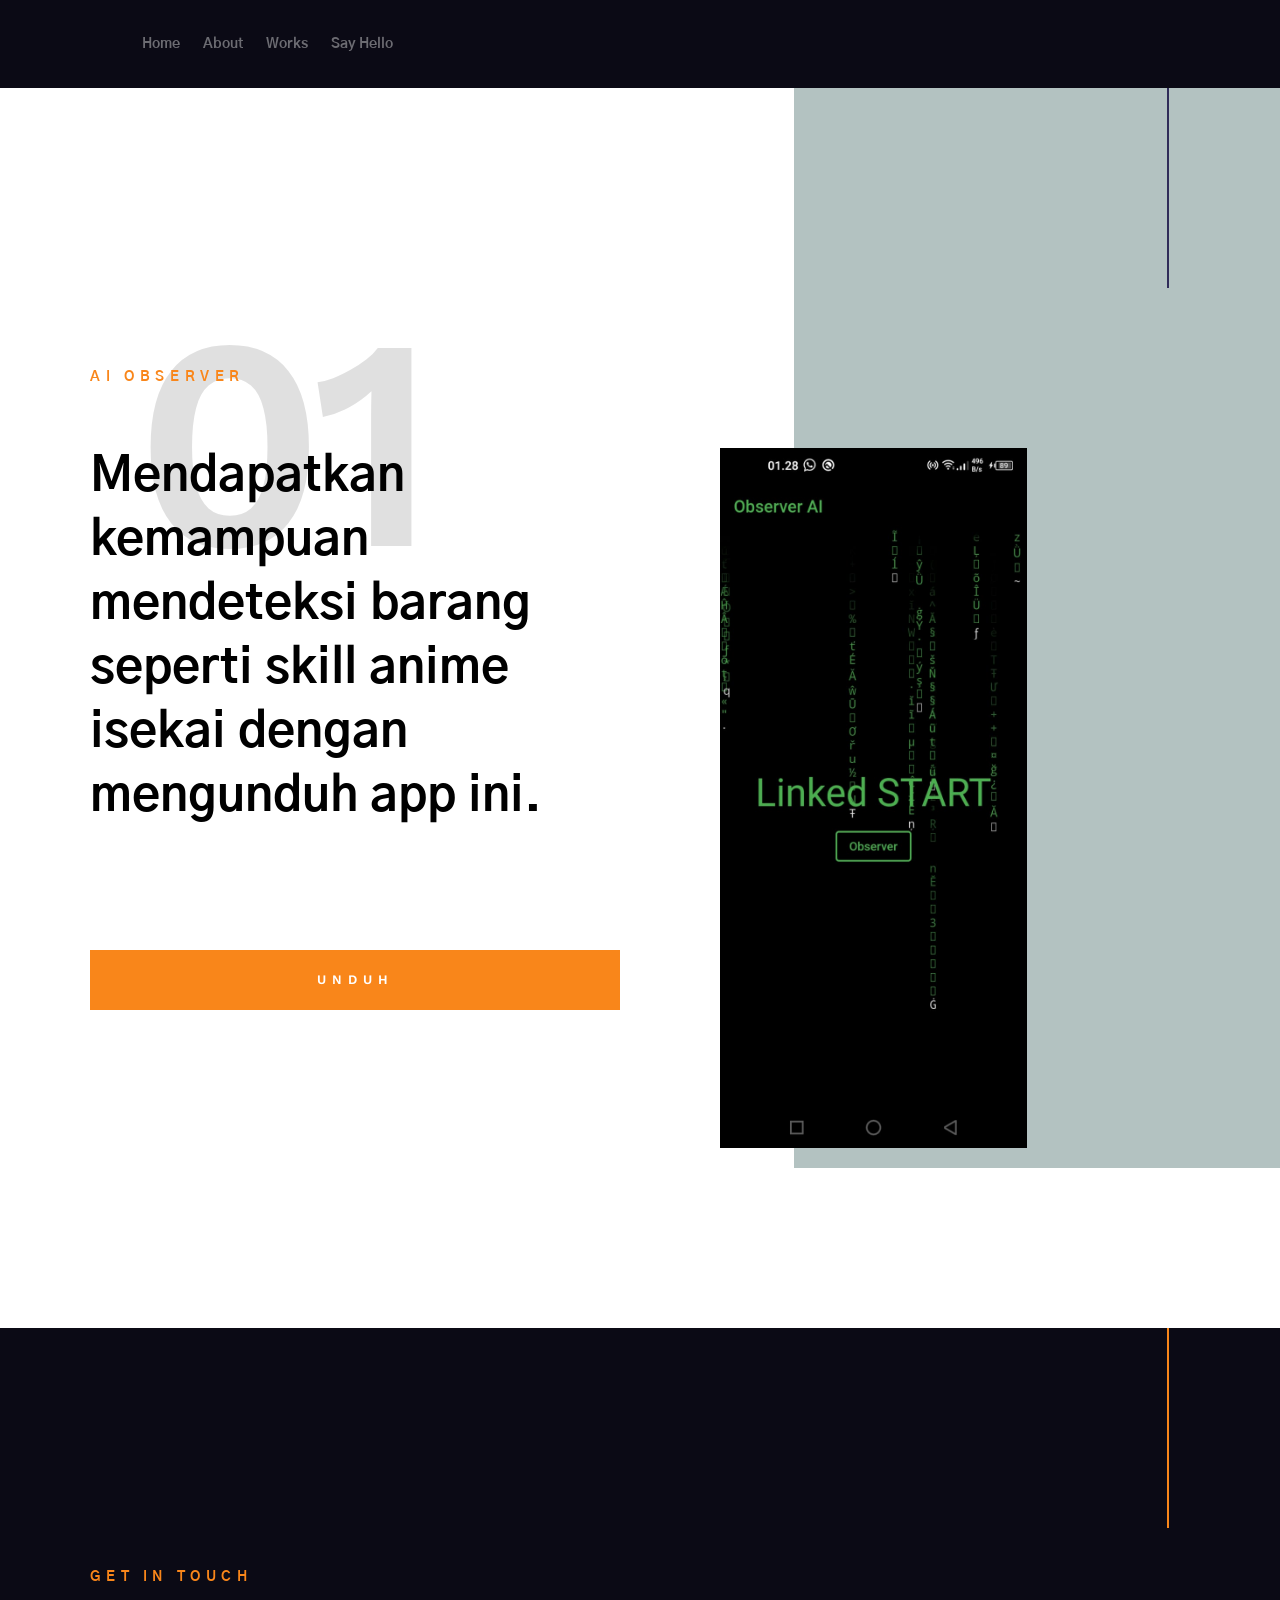
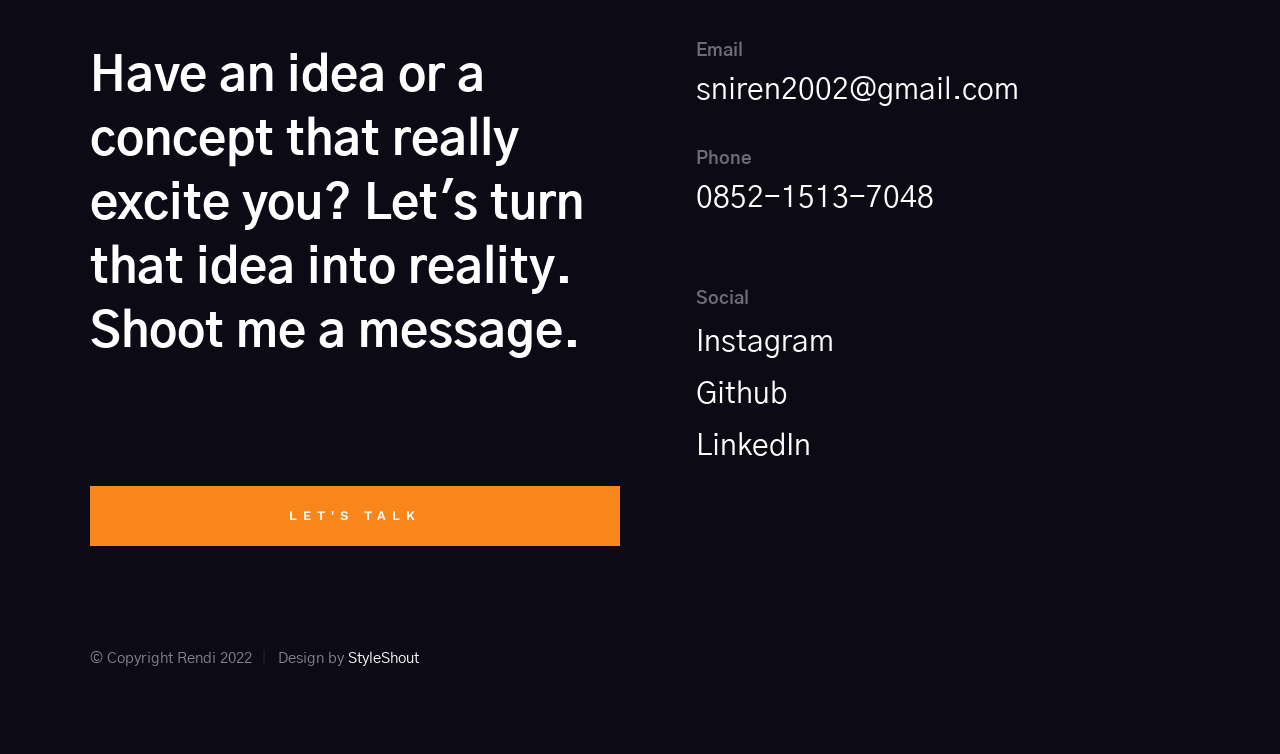
==== commit b3974600: "fix email" ====
--- a/ai_apps.html
+++ b/ai_apps.html
@@ -149,7 +149,7 @@
             <div class="footer-contact-block" data-aos="fade-up">
               <h5 class="footer-contact-block__header">Email</h5>
               <p class="footer-contact-block__content">
-                <a href="mailto:sniren2002@gmail.com">sayhello@ethos.com</a>
+                <a href="mailto:sniren2002@gmail.com">sniren2002@gmail.com</a>
               </p>
             </div>
             <!-- end footer-contact-block -->
